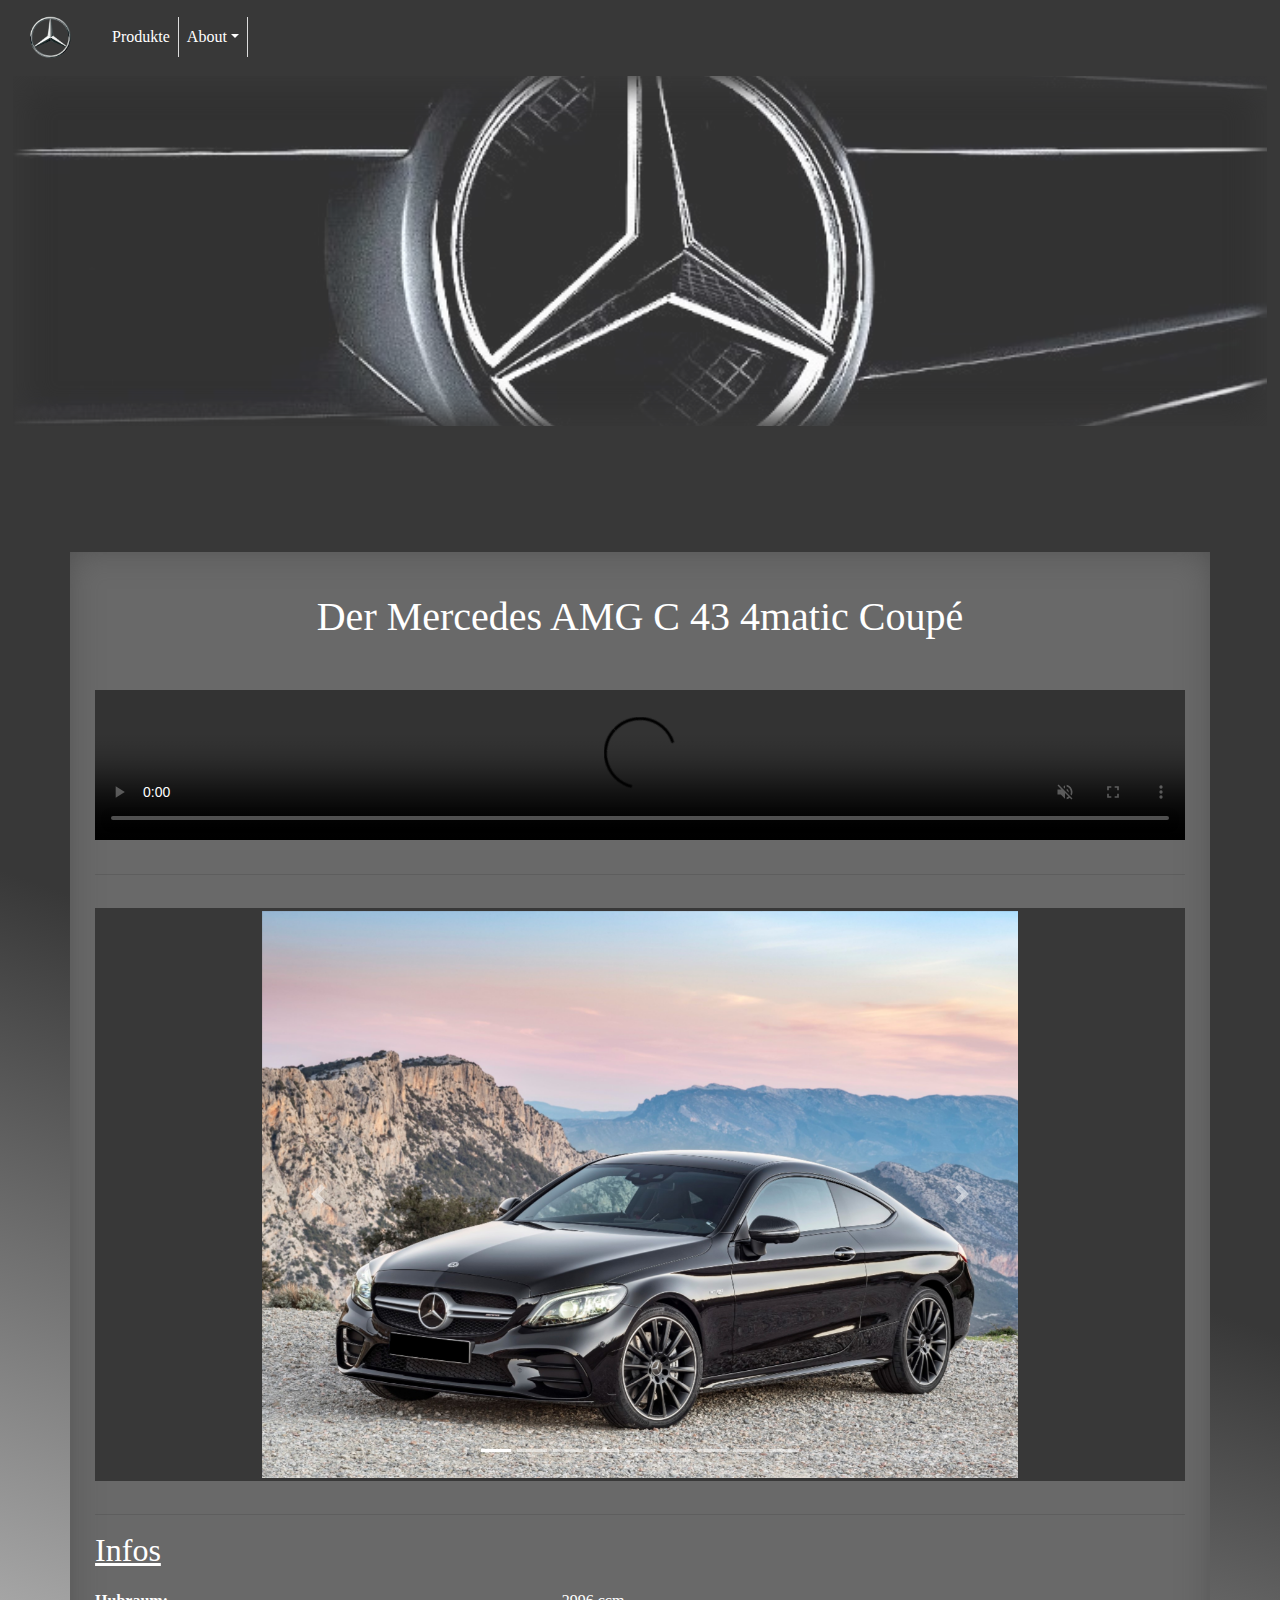
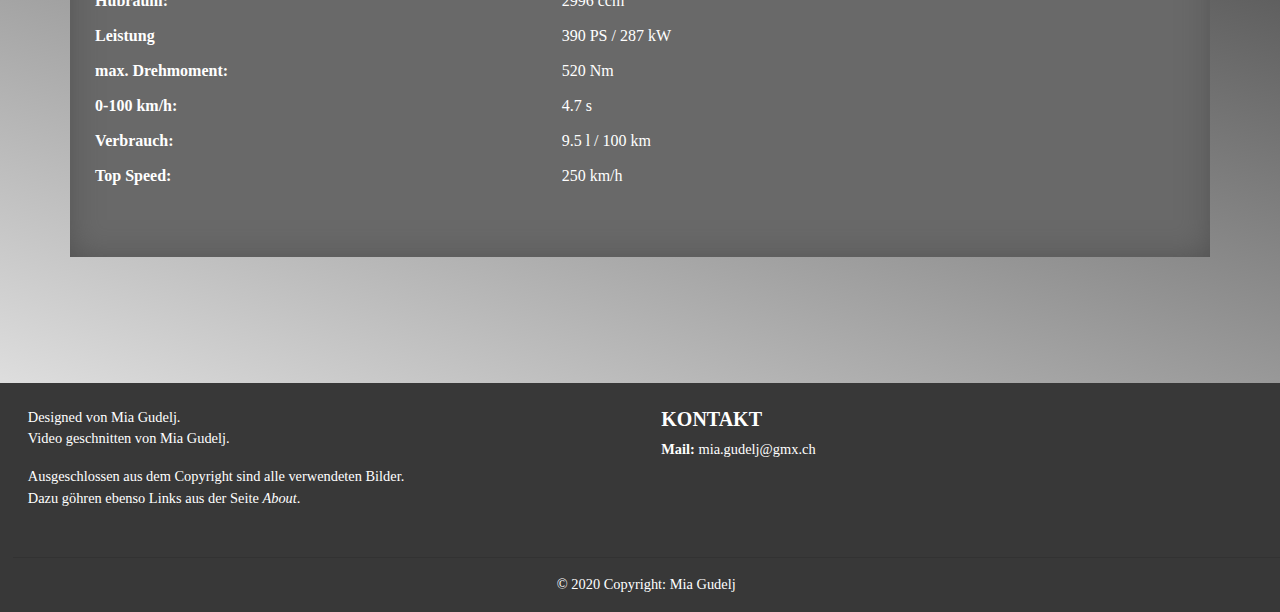
==== index.html @ 30e83a06 "update footer and remove side space" ====
<!DOCTYPE HTML>
<html>
	<head>
		<meta charset="UTF-8">
		<meta name="viewport" content="width=device-width, initial-scale=1.0">
		
						
		<!-- css sheet for own style -->
		<link rel="stylesheet" type="text/css" href="style.css" >

		<!-- binding bootstrap css -->
		<link rel="stylesheet" type="text/css" href="https://stackpath.bootstrapcdn.com/bootstrap/4.3.1/css/bootstrap.min.css">

		<!-- binding bootrstrap javascript -->
		<script type="text/javascript" src="https://code.jquery.com/jquery-3.3.1.slim.min.js" integrity="sha384-q8i/X+965DzO0rT7abK41JStQIAqVgRVzpbzo5smXKp4YfRvH+8abtTE1Pi6jizo" crossorigin="anonymous"></script>

		<script type="text/javascript" src="https://cdnjs.cloudflare.com/ajax/libs/popper.js/1.14.7/umd/popper.min.js" integrity="sha384-UO2eT0CpHqdSJQ6hJty5KVphtPhzWj9WO1clHTMGa3JDZwrnQq4sF86dIHNDz0W1" crossorigin="anonymous"></script>

		<script type="text/javascript" src="https://stackpath.bootstrapcdn.com/bootstrap/4.3.1/js/bootstrap.min.js" integrity="sha384-JjSmVgyd0p3pXB1rRibZUAYoIIy6OrQ6VrjIEaFf/nJGzIxFDsf4x0xIM+B07jRM" crossorigin="anonymous"></script>
		
		<title>Mercedes-Benz - Home</title>  
	</head>
	
	<!-- Body -->
	<body class="home">
		<header>
			<a name="index.html"></a>
			
			<!-- Navbar -->
			<nav class="navbar navbar-expand-lg">

				<!-- Brand/logo: HOME-->
				<a class=" navbar-brand" href="index.html">
					<img class="brand" src="img/home.jpg" alt="brand">
				</a>
				
				<!-- Collapse button -->
				<button class="navbar-toggler" type="button" data-toggle="collapse" data-target="#basicExampleNav"
				aria-controls="basicExampleNav" aria-expanded="false" aria-label="Toggle navigation">
					<span class="navbar-toggler-icon"></span>
				</button>

				<!-- Collapsible content -->
				<div class="collapse navbar-collapse" id="basicExampleNav">
					<!-- Links -->
					<ul class="navbar-nav mr-auto">
						<li class="nav-item">
							<a class="nav-link" href="pages/produkte.html">Produkte</a>
						</li>
						<!-- Dropdown -->
						<li class="nav-item dropdown">
							<a class="nav-link dropdown-toggle" id="navbarDropdownMenuLink" data-toggle="dropdown" aria-haspopup="true" aria-expanded="false">About</a>
							<div class="dropdown-menu dropdown-primary" aria-labelledby="navbarDropdownMenuLink">
								<a class="dropdown-item" href="pages/about.html">About Us</a>
							</div>
						</li>
					</ul>
					<!-- Links -->
					<form class="form-inline">
						<div class="md-form my-0">
							
						</div>
					</form>
				</div>
			</nav>
		</header>
		<content>
			<!-- Mercedesstern Hintergrund -->
			<!-- Bild wird im css festgelegt -->		
			<div class="hg">
				
			</div>
			<div class="container">
				<div>
					<p>
						<h1>Der Mercedes AMG C 43 4matic Coupé</h1>
					</p>
				</div>
				
				<div class="content">
					<!-- Video -->
					<div class="row">
						<div class="col-12">
							<video autoplay muted controls>
								<source src="video/test.mp4" alt="mercedes" type="video/mp4">
								Your browser does not support the video tag. 
							</video>
						</div>
					</div>
					<hr/>
					<!-- slide gallery -->
					<div class="slide">
						<div id="carouselExampleIndicators" class="carousel slide" data-ride="carousel">
							<!-- Vorschau Anzahl Bilder -->
							<ol class="carousel-indicators">
								<li data-target="#carouselExampleIndicators" data-slide-to="0" class="active"></li>
								<li data-target="#carouselExampleIndicators" data-slide-to="1"></li>
								<li data-target="#carouselExampleIndicators" data-slide-to="2"></li>
								<li data-target="#carouselExampleIndicators" data-slide-to="3"></li>
								<li data-target="#carouselExampleIndicators" data-slide-to="4"></li>
								<li data-target="#carouselExampleIndicators" data-slide-to="5"></li>
								<li data-target="#carouselExampleIndicators" data-slide-to="6"></li>
								<li data-target="#carouselExampleIndicators" data-slide-to="7"></li>
								<li data-target="#carouselExampleIndicators" data-slide-to="8"></li>
							</ol>
							<!-- slides mit Bildern -->
							<div class="carousel-inner">
								<div class="carousel-item active">
									<img class="d-block w-100" src="img/c43coupe.jpg" alt="First slide">
								</div>
								<div class="carousel-item">
									<img class="d-block w-100" src="img/c43coupeBack.jpg" alt="Second slide">
								</div>
								<div class="carousel-item">
									<img class="d-block w-100" src="img/c43coupeFront.jpg" alt="Third slide">
								</div>
								<div class="carousel-item">
									<img class="d-block w-100" src="img/c43coupeNose.jpg" alt="Third slide">
								</div>
								<div class="carousel-item">
									<img class="d-block w-100" src="img/c43coupeLight.jpg" alt="Fourth slide">
								</div>
								<div class="carousel-item">
									<img class="d-block w-100" src="img/c43coupeAuspuff.jpg" alt="Fifth slide">
								</div>
								<div class="carousel-item">
									<img class="d-block w-100" src="img/c43coupeAMG.jpg" alt="Fifth slide">
								</div>
								<div class="carousel-item">
									<img class="d-block w-100" src="img/c43coupeInnen.jpg" alt="Fifth slide">
								</div>
								<div class="carousel-item">
									<img class="d-block w-100" src="img/c43coupeSeats.jpg" alt="Fifth slide">
								</div>
							</div>
							<!-- Pfeile next und back -->
							<a class="carousel-control-prev" href="#carouselExampleIndicators" role="button" data-slide="prev">
								<span class="carousel-control-prev-icon" aria-hidden="true"></span>
								<span class="sr-only">Previous</span>
							</a>
							<a class="carousel-control-next" href="#carouselExampleIndicators" role="button" data-slide="next">
								<span class="carousel-control-next-icon" aria-hidden="true"></span>
								<span class="sr-only">Next</span>
							</a>
						</div>
					</div>
					
					<hr/>
					
					<!-- infos -->
					<div class="row">
						<div class="col-12">
							<h2>
								<u>Infos</u>
							</h2>
						</div>
					</div>
					<div class="row">
						<div class="col-5">
							<b>Hubraum:</b>
						</div>
						<div class="col-5">
							2996 ccm
						</div>
					</div>
					<div class="row">
						<div class="col-5">
							<b>Leistung</b>
						</div>
						<div class="col-5">
							390 PS / 287 kW
						</div>
					</div>
					<div class="row">
						<div class="col-5">
							<b>max. Drehmoment:</b>
						</div>
						<div class="col-5">
							520 Nm
						</div>
					</div>
					<div class="row">
						<div class="col-5">
							<b>0-100 km/h:</b>
						</div>
						<div class="col-5">
							4.7 s
						</div>
					</div>
					<div class="row">
						<div class="col-5">
							<b>Verbrauch:</b>
						</div>
						<div class="col-5">
							9.5 l / 100 km
						</div>
					</div>
					<div class="row">
						<div class="col-5">
							<b>Top Speed:</b>
						</div>
						<div class="col-5">
							250 km/h
						</div>
					</div>
				</div>
			</div>
		</content>
		<!-- Footer -->
		<footer class="page-footer teal pt-4">
			<!-- Footer Text -->
			<div class="container-fluid text-center text-md-left">
				<div class="row">
					<div class="col-md-6 mb-md-0 mb-3">
						<!-- Info -->
						<p>
							Designed von Mia Gudelj.</br>
							Video geschnitten von Mia Gudelj.</br>
						</p>
						<p>
							Ausgeschlossen aus dem Copyright sind alle verwendeten Bilder. </br>
							Dazu göhren ebenso Links aus der Seite 
							<i>About</i>.
						</p>
					</div>
					<hr class="clearfix w-100 d-md-none pb-3">
					<div class="col-md-6 mb-md-0 mb-3">
						<!-- Kontakt -->
						<h5 class="text-uppercase font-weight-bold">Kontakt</h5>
						<p>
							<b>Mail: </b>
							mia.gudelj@gmx.ch
						 </p>
					</div>
				</div>
			</div>
			<!-- Copyright -->
			<div class="footer-copyright text-center py-3">
				<hr/>
				© 2020 Copyright: Mia Gudelj
			</div>
		</footer>
	</body>
</html>
---- style.css ----
﻿/**
* @author Mia Gudelj
*/

body {
	font-family: "Times New Roman", Times, serif !important;
	color: white !important;
	font-size: 100% !important;
	margin: 1% !important;
	margin-bottom: 20% !important;
	/* hintergrundverlauf */
	background: linear-gradient(20deg, white, #383838, #383838) no-repeat !important;
}

h1 {
	text-align: center !important;
}

img, video {
	width: 100% !important;
}

produkte .container img {
	display: block !important;
}

a {
	text-decoration: none !important;
	color: white !important;
}

li {
	list-style: none;
}

/* NAVIGATION: */
.navbar {	
	background-color: #383838 !important;
	margin: -1% !important;
	margin-top: -6% !important;
	padding: 1% !important;
	width: 100% !important;
	z-index: 100 !important;
	position: fixed !important;
}

/* home brand */
.navbar-brand {
	border-radius: 50% !important;
	width: 6% !important;
}

/* navigation items  */
.nav-item	{
	border-right: solid gainsboro 1px !important;
}
.nav-item:hover	{
	background-color: black;
	border-radius: 15%;
}

/* dropdown */
.dropdown-menu, .dropdown-item {
	background-color: #383838 !important;
	color: white !important;
}

/* link die activ sind*/
#active	{
	border: solid lightgrey 3px !important;
	border-radius: 12% !important;
}

/* wenn fenster verkleinert wird */
/* für handy und tablet ansicht */
.navbar-toggler	{
	background-color: gray !important;
	color: white !important;
}

/* mercedes hintergrund */
.hg	{
	padding: 14%;
	background-image: url("img/schnauze.jpg");	
	background-repeat: no-repeat;
	background-size: cover;
	background-position: center;
	box-shadow: 5% 5% #383838 !important;
	position: relative;
	margin: 0% !important;
	margin-top: 6% !important;
	margin-bottom: 5% !important;
	z-index: 1 !important;
	width: 100% !important;
}
.hg:before	{
	/* verblassen */
	content: '';
	position: absolute;
	top: 0;
    right: 0;
    left: 0;
    bottom: 0;
	background: rgba(250,250,250,0.2);
	/* innerer schatten für verlauf-effekt */
	-webkit-box-shadow: inset 0px 0px 28px 12px rgba(56,56,56,1);
	-moz-box-shadow: inset 0px 0px 28px 12px rgba(56,56,56,1);
	box-shadow: inset 0px 0px 28px 12px rgba(56,56,56,1);
}

/* CONTAINER*/
content .container	{
	background-color: #696969 !important;
	margin: auto !important;
	margin-top: 10% !important;
	padding: 2% !important;
	/* innerer schatten für verlauf-effekt */
	-webkit-box-shadow: inset 0px 0px 39px -10px rgba(71,71,71,1);
	-moz-box-shadow: inset 0px 0px 39px -10px rgba(71,71,71,1);
	box-shadow: inset 0px 0px 39px -10px rgba(71,71,71,1);
}

.col, .col-1, .col-2, .col-3, .col-4,
 .col-5, .col-6, .col-7, .col-8,
 .col-9, .col-10, .col-11, .col-12 	{
	padding-right: auto !important;
	padding-bottom: 1% !important;
}

/* BUTTONS */
.btn {
	background-color: white !important;
	border-color: black !important;
	margin-top: 2.5% !important;
	margin-bottom: 2.5% !important;
}

.content {
	padding-top: 3% !important;
	padding-bottom: 3% !important;
	height: 100% !important;
}

legend {
	font-size: 80% !important;
}
.about h2 {
	margin-top: 1%;
}

.about .container legend {
	margin-left: 4.5%;
}

.info {
	margin-top: 1.5%;
	color: #383838;
	font-size: 1%;
}


/* FUNKTIONEN */
/* ändern der bilder bei mousehover */
.hovereffect {
  width: 100%;
  height: 100%;
  overflow: hidden;
  position: relative;
  cursor: default;
}

.hovereffect .overlay {
  position: absolute;
  overflow: hidden;
  width: 100%;
  height: 100%;
  left: 0%;
  top: 0%;
  -webkit-transition: opacity 0.35s, -webkit-transform 0.35s;
  transition: opacity 0.35s, transform 0.35s;
  -webkit-transform: scale(0,1);
  -ms-transform: scale(0,1);
  transform: scale(0,1);
}

.hovereffect:hover .overlay {
  opacity: 1;
  -webkit-transform: scale(1);
  -ms-transform: scale(1);
  transform: scale(1);
}

.hovereffect img {
  display: block;
  position: relative;
  -webkit-transition: all 0.35s;
  transition: all 0.35s;
}

.hovereffect:hover img {
  opacity: 1;
  filter: alpha(opacity=100);
  -webkit-transform: translate3d(0,0,0);
  transform: translate3d(0,0,0);
}
/* slidebar */
.slide {
	background-color: #383838;
}
.carousel {
	margin-top: 3%;
	margin-bottom: 3%;
	border: solid #383838;
	border-width: 1%;
	width: 70%;
	margin-left: auto;
	margin-right: auto;
}

footer {
	margin: -1%;
	margin-bottom: -21%;
	margin-top: 10%;
	background-color: #383838;
	font-size: 90%;
	padding-top: 1%;
	padding-left: 1%;
}
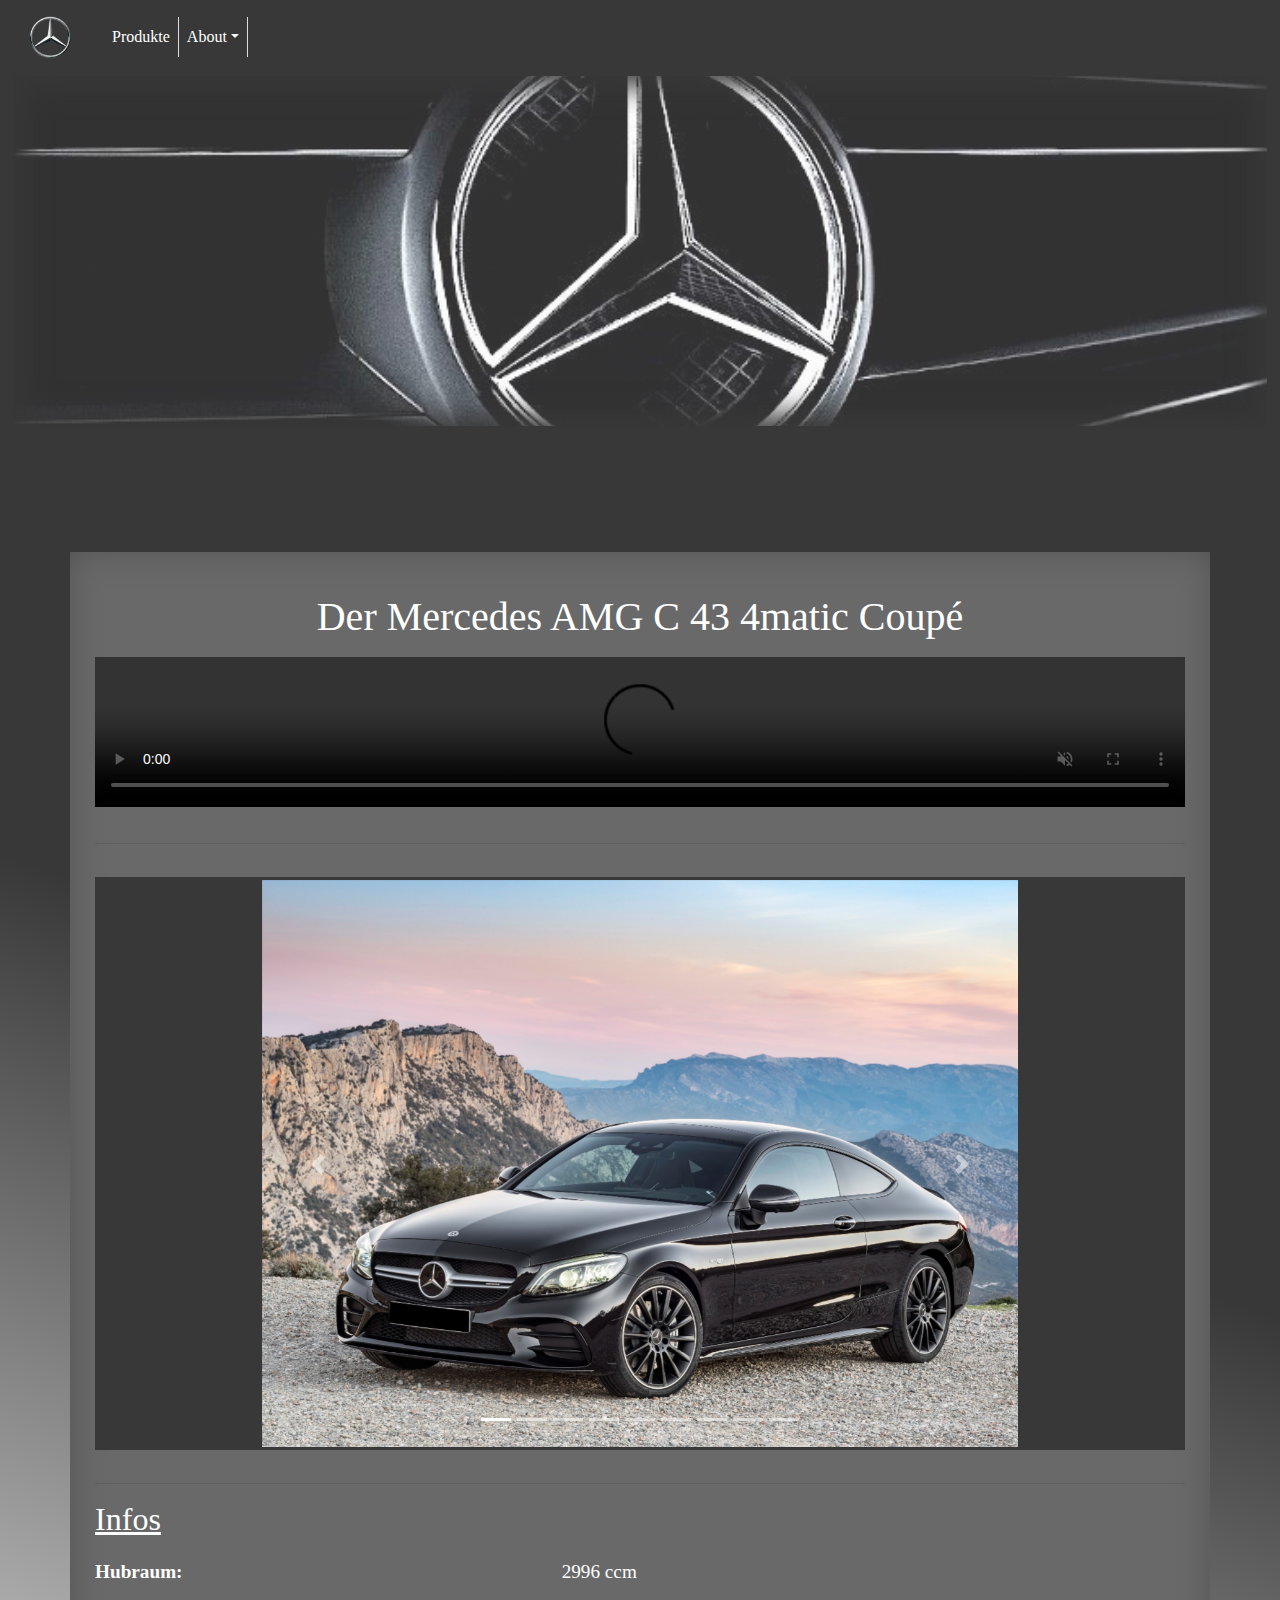
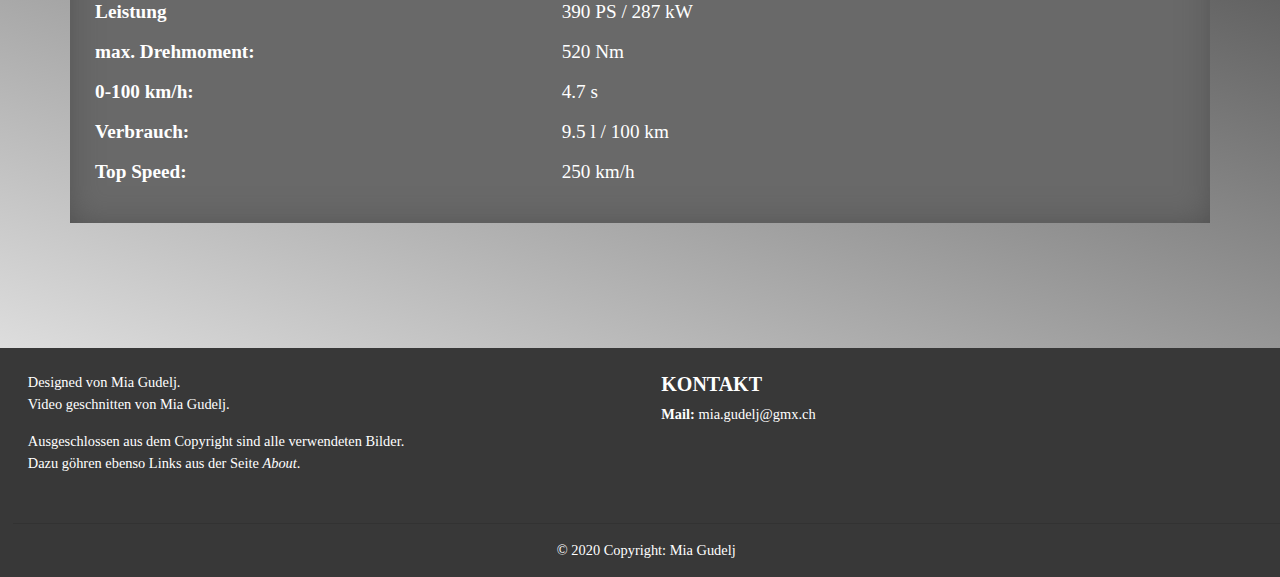
==== commit 969ad997: "add additional fuction for hover for "about"" ====
--- a/index.html
+++ b/index.html
@@ -23,9 +23,7 @@
 	
 	<!-- Body -->
 	<body class="home">
-		<header>
-			<a name="index.html"></a>
-			
+		<header>			
 			<!-- Navbar -->
 			<nav class="navbar navbar-expand-lg">
 
--- a/style.css
+++ b/style.css
@@ -5,7 +5,6 @@
 body {
 	font-family: "Times New Roman", Times, serif !important;
 	color: white !important;
-	font-size: 100% !important;
 	margin: 1% !important;
 	margin-bottom: 20% !important;
 	/* hintergrundverlauf */
@@ -20,7 +19,7 @@
 	width: 100% !important;
 }
 
-produkte .container img {
+.produkte .container img {
 	display: block !important;
 }
 
@@ -31,6 +30,16 @@
 
 li {
 	list-style: none;
+}
+
+legend {
+	padding: 0% !important;
+	font-size: 75% !important;
+}
+
+.info {
+	color: black !important;
+	font-size: 60% !important;	
 }
 
 /* NAVIGATION: */
@@ -65,17 +74,17 @@
 	color: white !important;
 }
 
+/* wenn fenster verkleinert wird */
+/* für handy und tablet ansicht */
+.navbar-toggler	{
+	background-color: gray !important;
+	color: white !important;
+}
+
 /* link die activ sind*/
 #active	{
 	border: solid lightgrey 3px !important;
 	border-radius: 12% !important;
-}
-
-/* wenn fenster verkleinert wird */
-/* für handy und tablet ansicht */
-.navbar-toggler	{
-	background-color: gray !important;
-	color: white !important;
 }
 
 /* mercedes hintergrund */
@@ -109,7 +118,8 @@
 }
 
 /* CONTAINER*/
-content .container	{
+.container	{
+	font-size: 120% !important;
 	background-color: #696969 !important;
 	margin: auto !important;
 	margin-top: 10% !important;
@@ -126,83 +136,94 @@
 	padding-right: auto !important;
 	padding-bottom: 1% !important;
 }
-
-/* BUTTONS */
-.btn {
-	background-color: white !important;
-	border-color: black !important;
-	margin-top: 2.5% !important;
-	margin-bottom: 2.5% !important;
-}
-
-.content {
-	padding-top: 3% !important;
-	padding-bottom: 3% !important;
-	height: 100% !important;
-}
-
-legend {
-	font-size: 80% !important;
-}
-.about h2 {
-	margin-top: 1%;
-}
-
-.about .container legend {
-	margin-left: 4.5%;
-}
-
-.info {
-	margin-top: 1.5%;
-	color: #383838;
-	font-size: 1%;
-}
-
+.about .col-4 {
+	margin-top: 2% !important;
+}
+
+footer {
+	margin: -1%;
+	margin-bottom: -21%;
+	margin-top: 10%;
+	background-color: #383838;
+	font-size: 90%;
+	padding-top: 1%;
+	padding-left: 1%;
+}
 
 /* FUNKTIONEN */
 /* ändern der bilder bei mousehover */
 .hovereffect {
-  width: 100%;
-  height: 100%;
-  overflow: hidden;
-  position: relative;
-  cursor: default;
+	width: 100%;
+	height: 100%;
+	overflow: hidden;
+	position: relative;
+	cursor: default;
+}
+.about .hovereffect {
+	text-align: center;
 }
 
 .hovereffect .overlay {
-  position: absolute;
-  overflow: hidden;
-  width: 100%;
-  height: 100%;
-  left: 0%;
-  top: 0%;
+	position: absolute;
+	overflow: hidden;
+	width: 100%;
+	height: 100%;
+	left: 0%;
+	top: 0%;
+	-webkit-transition: opacity 0.35s, -webkit-transform 0.35s;
+	transition: opacity 0.35s, transform 0.35s;
+	-webkit-transform: scale(0,1);
+	-ms-transform: scale(0,1);
+	transform: scale(0,1);
+}
+.about .hovereffect .overlay {
+	width: 100%;
+	height: 80%;
+	bottom: 10%;
+	top: 10%;
+	border-bottom: 1px solid #FFF;
+	border-top: 1px solid #FFF;
+}
+
+.hovereffect:hover .overlay {
+	opacity: 1;
+	-webkit-transform: scale(1);
+	-ms-transform: scale(1);
+	transform: scale(1);
+}
+.about .hovereffect:hover .overlay {
+	filter: alpha(opacity=100);
+}
+
+.hovereffect img {
+	display: block;
+	position: relative;
+	-webkit-transition: all 0.35s;
+	transition: all 0.35s;
+}
+
+.hovereffect a, .hovereffect p {
+  color: #FFF;
+  padding: 0%;
+  opacity: 0;
+  filter: alpha(opacity=0);
   -webkit-transition: opacity 0.35s, -webkit-transform 0.35s;
   transition: opacity 0.35s, transform 0.35s;
-  -webkit-transform: scale(0,1);
-  -ms-transform: scale(0,1);
-  transform: scale(0,1);
-}
-
-.hovereffect:hover .overlay {
-  opacity: 1;
-  -webkit-transform: scale(1);
-  -ms-transform: scale(1);
-  transform: scale(1);
-}
-
-.hovereffect img {
-  display: block;
-  position: relative;
-  -webkit-transition: all 0.35s;
-  transition: all 0.35s;
-}
-
-.hovereffect:hover img {
-  opacity: 1;
-  filter: alpha(opacity=100);
-  -webkit-transform: translate3d(0,0,0);
-  transform: translate3d(0,0,0);
-}
+  -webkit-transform: translate3d(0,100%,0);
+  transform: translate3d(0,100%,0);
+}
+
+.hovereffect:hover img, .hovereffect:hover a, .hovereffect:hover p, .hovereffect:hover h4 {
+	opacity: 1;
+	filter: alpha(opacity=100);
+	-webkit-transform: translate3d(0,0,0);
+	transform: translate3d(0,0,0);
+}
+.about .hovereffect:hover img {
+	filter: brightness(0.6);
+	-webkit-filter: brightness(0.6);
+}
+
 /* slidebar */
 .slide {
 	background-color: #383838;
@@ -215,14 +236,4 @@
 	width: 70%;
 	margin-left: auto;
 	margin-right: auto;
-}
-
-footer {
-	margin: -1%;
-	margin-bottom: -21%;
-	margin-top: 10%;
-	background-color: #383838;
-	font-size: 90%;
-	padding-top: 1%;
-	padding-left: 1%;
 }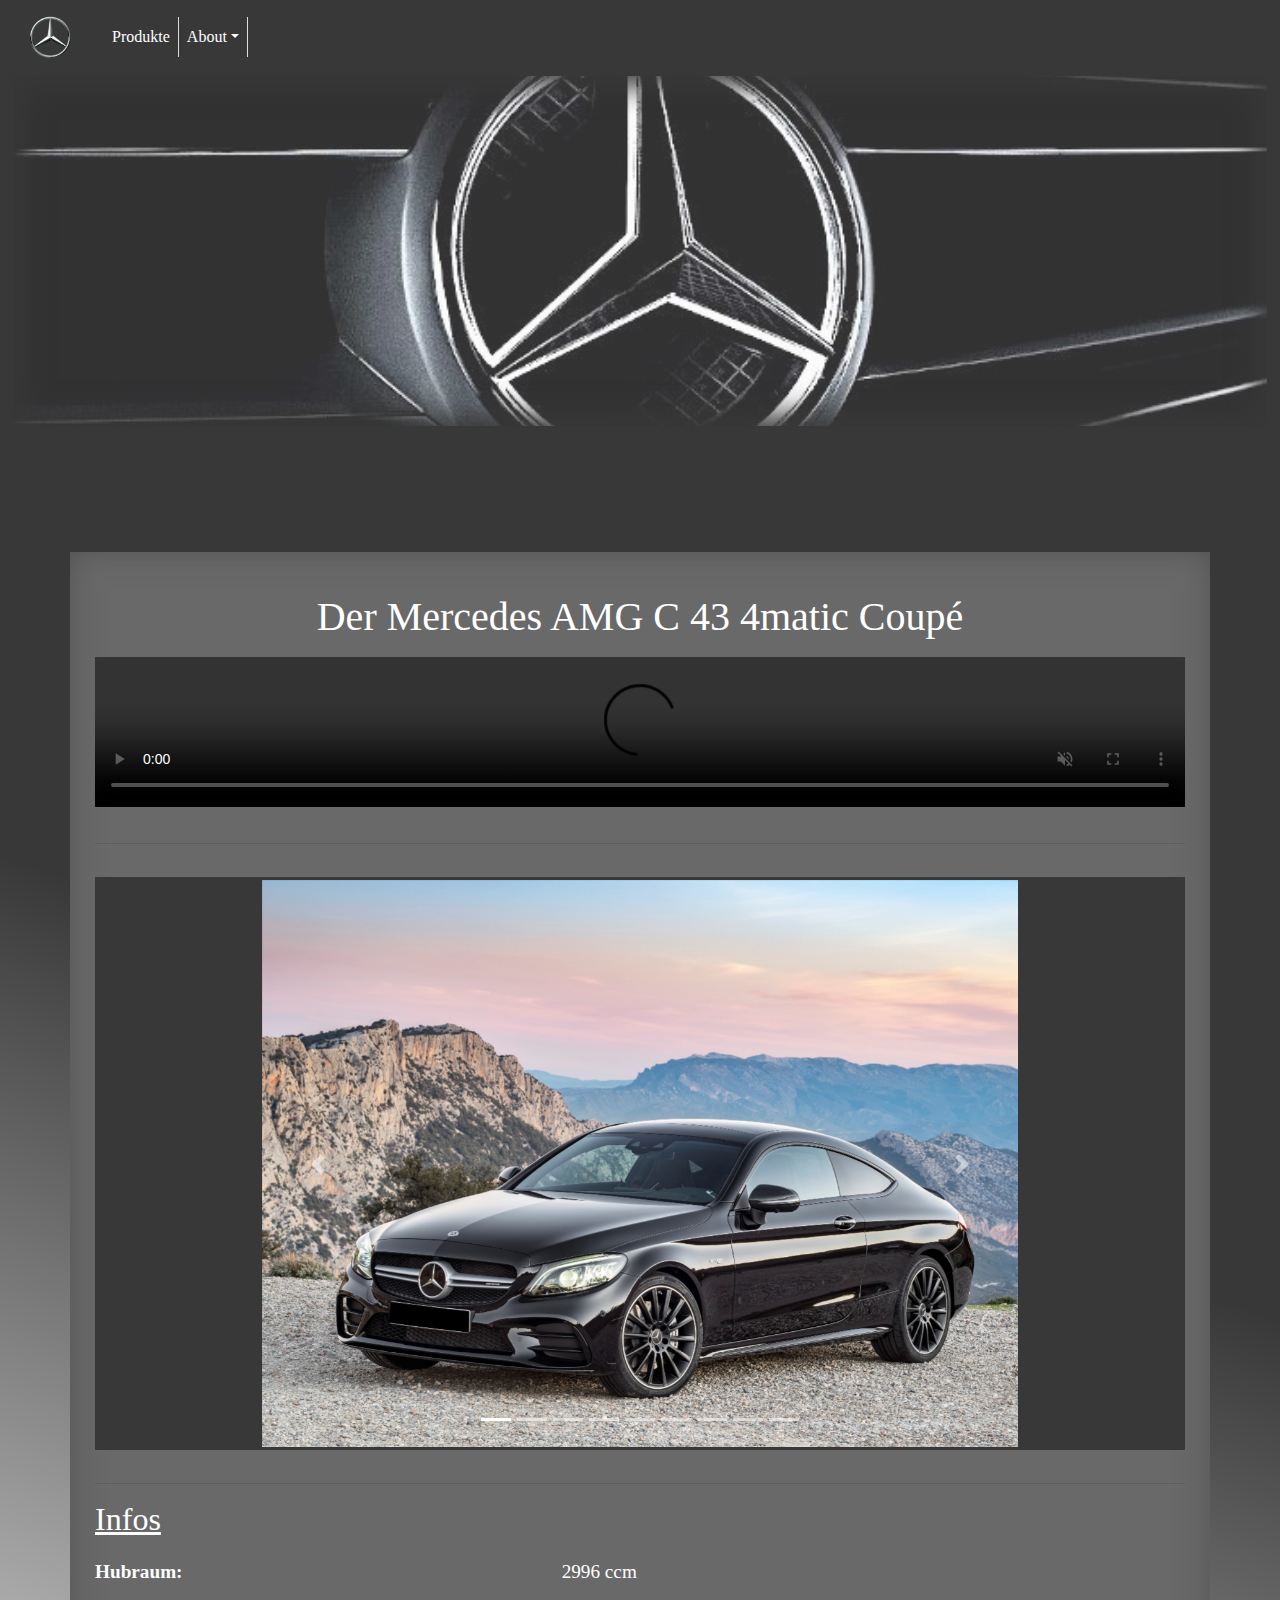
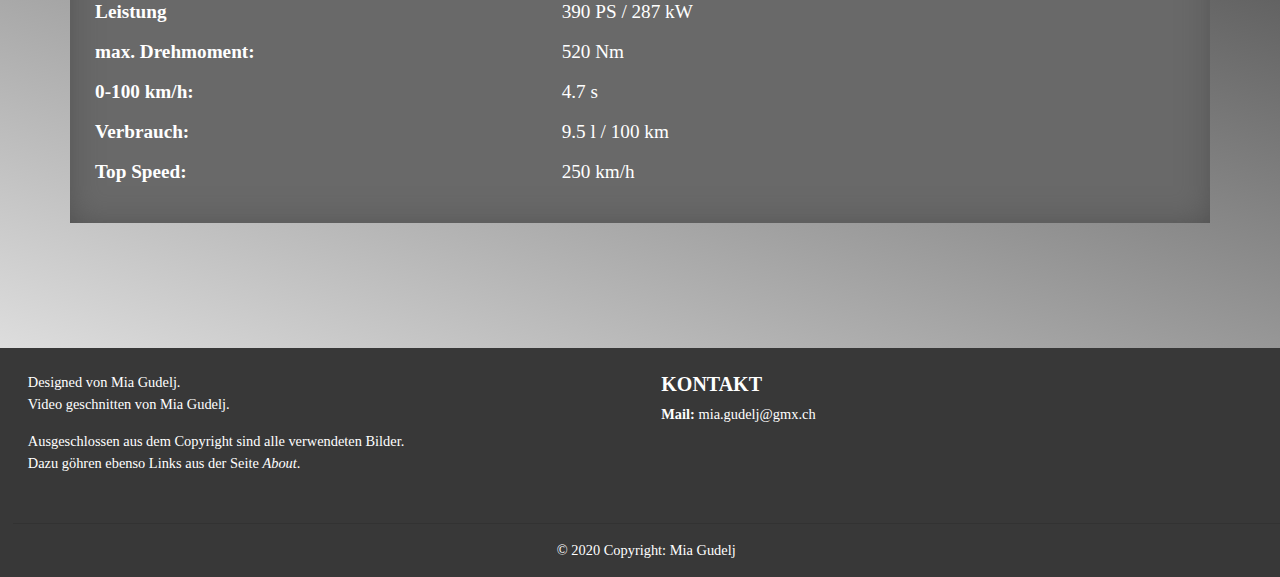
==== commit ea28e441: "update style" ====
--- a/index.html
+++ b/index.html
@@ -1,5 +1,5 @@
 <!DOCTYPE HTML>
-<html>
+<html lang="de">
 	<head>
 		<meta charset="UTF-8">
 		<meta name="viewport" content="width=device-width, initial-scale=1.0">
--- a/style.css
+++ b/style.css
@@ -161,6 +161,7 @@
 }
 .about .hovereffect {
 	text-align: center;
+	font-size: 90%;
 }
 
 .hovereffect .overlay {
@@ -168,6 +169,7 @@
 	overflow: hidden;
 	width: 100%;
 	height: 100%;
+	right: 0%;
 	left: 0%;
 	top: 0%;
 	-webkit-transition: opacity 0.35s, -webkit-transform 0.35s;
@@ -175,6 +177,12 @@
 	-webkit-transform: scale(0,1);
 	-ms-transform: scale(0,1);
 	transform: scale(0,1);
+	/* Silberntrennung */
+	-moz-hyphens: auto;
+	-o-hyphens: auto;
+	-webkit-hyphens: auto;
+	-ms-hyphens: auto;
+	hyphens: auto;
 }
 .about .hovereffect .overlay {
 	width: 100%;
@@ -204,16 +212,18 @@
 
 .hovereffect a, .hovereffect p {
   color: #FFF;
-  padding: 0%;
+  padding-top: 10%;
+  padding: auto;
   opacity: 0;
   filter: alpha(opacity=0);
   -webkit-transition: opacity 0.35s, -webkit-transform 0.35s;
   transition: opacity 0.35s, transform 0.35s;
   -webkit-transform: translate3d(0,100%,0);
   transform: translate3d(0,100%,0);
-}
-
-.hovereffect:hover img, .hovereffect:hover a, .hovereffect:hover p, .hovereffect:hover h4 {
+  hyphens: auto;
+}
+
+.hovereffect:hover img, .hovereffect:hover a, .hovereffect:hover p{
 	opacity: 1;
 	filter: alpha(opacity=100);
 	-webkit-transform: translate3d(0,0,0);
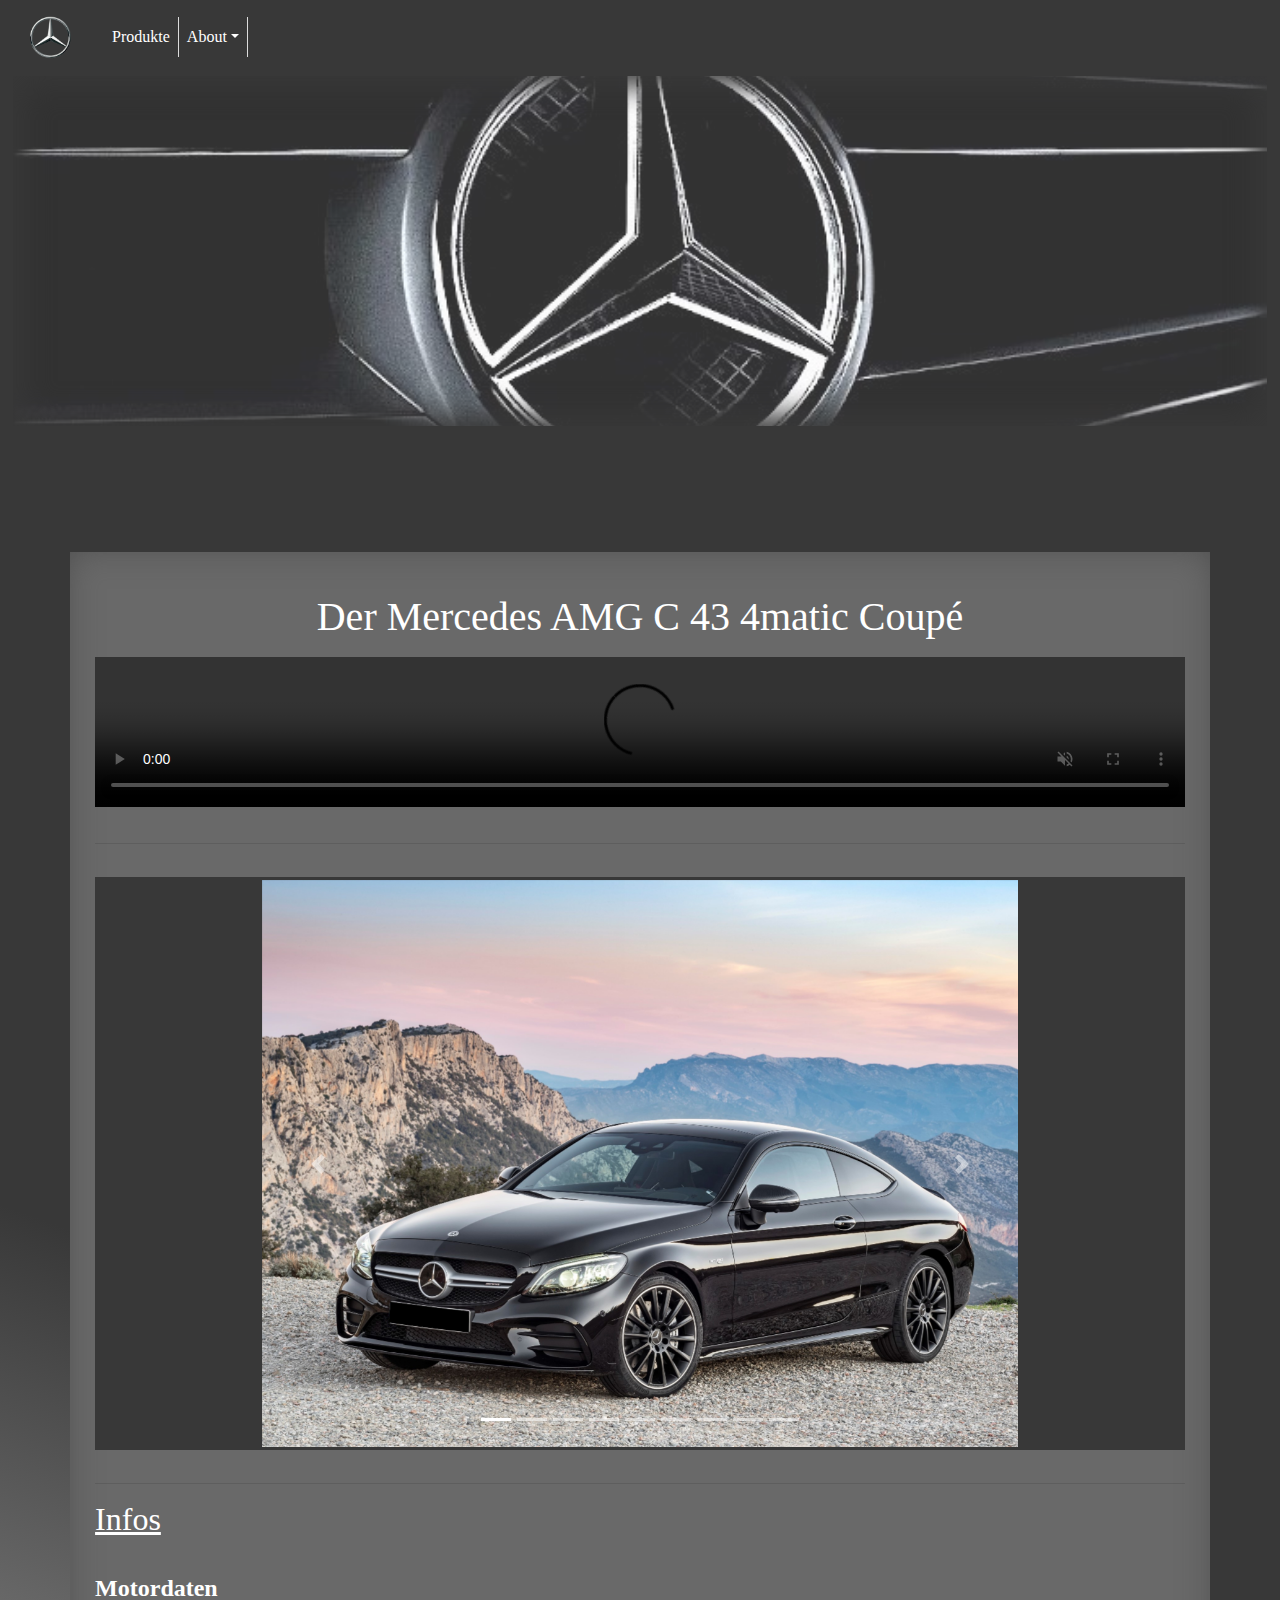
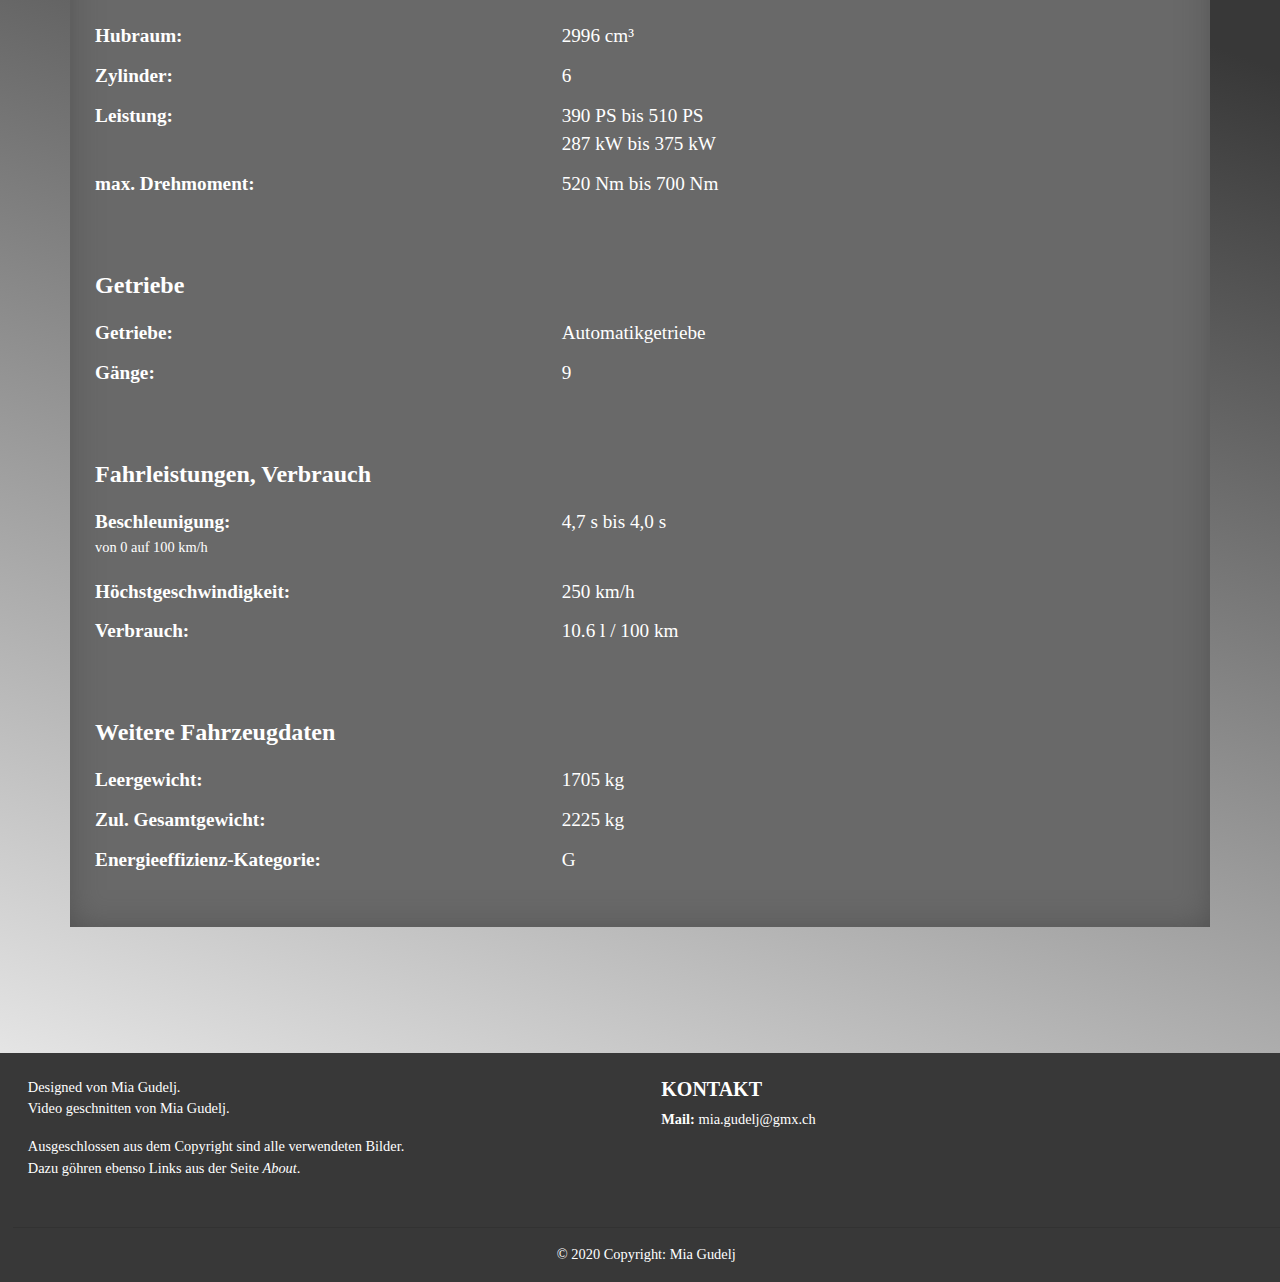
==== commit f4e02679: "update infos in index.html" ====
--- a/index.html
+++ b/index.html
@@ -153,54 +153,160 @@
 							</h2>
 						</div>
 					</div>
-					<div class="row">
-						<div class="col-5">
-							<b>Hubraum:</b>
-						</div>
-						<div class="col-5">
-							2996 ccm
-						</div>
-					</div>
-					<div class="row">
-						<div class="col-5">
-							<b>Leistung</b>
-						</div>
-						<div class="col-5">
-							390 PS / 287 kW
-						</div>
-					</div>
-					<div class="row">
-						<div class="col-5">
-							<b>max. Drehmoment:</b>
-						</div>
-						<div class="col-5">
-							520 Nm
-						</div>
-					</div>
-					<div class="row">
-						<div class="col-5">
-							<b>0-100 km/h:</b>
-						</div>
-						<div class="col-5">
-							4.7 s
-						</div>
-					</div>
-					<div class="row">
-						<div class="col-5">
-							<b>Verbrauch:</b>
-						</div>
-						<div class="col-5">
-							9.5 l / 100 km
-						</div>
-					</div>
-					<div class="row">
-						<div class="col-5">
-							<b>Top Speed:</b>
-						</div>
-						<div class="col-5">
-							250 km/h
-						</div>
-					</div>
+					
+					<p>
+						<!-- untertitel -->
+						<div class="row">
+							<div class="col-12">
+								<h4>
+									<b>
+										Motordaten
+									</b>
+								</h4>
+							</div>
+						</div>
+						<!-- details -->
+						<div class="row">
+							<div class="col-5">
+								<b>Hubraum:</b>
+							</div>
+							<div class="col-7">
+								2996 cm³
+							</div>
+						</div>
+						<div class="row">
+							<div class="col-5">
+								<b>Zylinder:</b>
+							</div>
+							<div class="col-7">
+								6
+							</div>
+						</div>
+						<div class="row">
+							<div class="col-5">
+								<b>Leistung:</b>
+							</div>
+							<div class="col-7">
+								390 PS bis 510 PS </br>
+								287 kW bis 375 kW
+							</div>
+						</div>
+						<div class="row">
+							<div class="col-5">
+								<b>max. Drehmoment:</b>
+							</div>
+							<div class="col-7">
+								520 Nm bis 700 Nm
+							</div>
+						</div>
+					</p>
+					</br>
+					<p>
+						<!-- untertitel -->
+						<div class="row">
+							<div class="col-12">
+								<h4>
+									<b>
+										Getriebe
+									</b>
+								</h4>
+							</div>
+						</div>
+						<!-- details -->
+						<div class="row">
+							<div class="col-5">
+								<b>Getriebe:</b>
+							</div>
+							<div class="col-7">
+								Automatikgetriebe
+							</div>
+						</div>
+						<div class="row">
+							<div class="col-5">
+								<b>Gänge:</b>
+							</div>
+							<div class="col-7">
+								9
+							</div>
+						</div>
+					</p>
+					</br>
+					<p>
+						<!-- untertitel -->
+						<div class="row">
+							<div class="col-12">
+								<h4>
+									<b>
+										Fahrleistungen, Verbrauch
+									</b>
+								</h4>
+							</div>
+						</div>
+						<!-- details -->
+						<div class="row">
+							<div class="col-5">
+								<b>Beschleunigung:</b>
+								<legend>von 0 auf 100 km/h</legend>
+							</div>
+							<div class="col-7">
+								4,7 s bis 4,0 s
+							</div>
+						</div>
+						<div class="row">
+							<div class="col-5">
+								<b>Höchstgeschwindigkeit:</b>
+							</div>
+							<div class="col-7">
+								250 km/h
+							</div>
+						</div>
+						<div class="row">
+							<div class="col-5">
+								<b>Verbrauch:</b>
+							</div>
+							<div class="col-7">
+								10.6 l / 100 km
+							</div>
+						</div>
+					</p>					
+					</br>
+					<p>
+						<!-- untertitel -->
+						<div class="row">
+							<div class="col-12">
+								<h4>
+									<b>
+										Weitere Fahrzeugdaten
+									</b>
+								</h4>
+							</div>
+						</div>
+						<!-- details -->
+						<div class="row">
+							<div class="col-5">
+								<b>Leergewicht:</b>
+							</div>
+							<div class="col-7">
+								1705 kg
+							</div>
+						</div>
+						<div class="row">
+							<div class="col-5">
+								<b>Zul. Gesamtgewicht:</b>
+							</div>
+							<div class="col-7">
+								2225 kg
+							</div>
+						</div>
+						<div class="row">
+							<div class="col-5">
+								<b>Energieeffizienz-Kategorie:</b>
+							</div>
+							<div class="col-7">
+								G
+							</div>
+						</div>
+					</p>
 				</div>
 			</div>
 		</content>
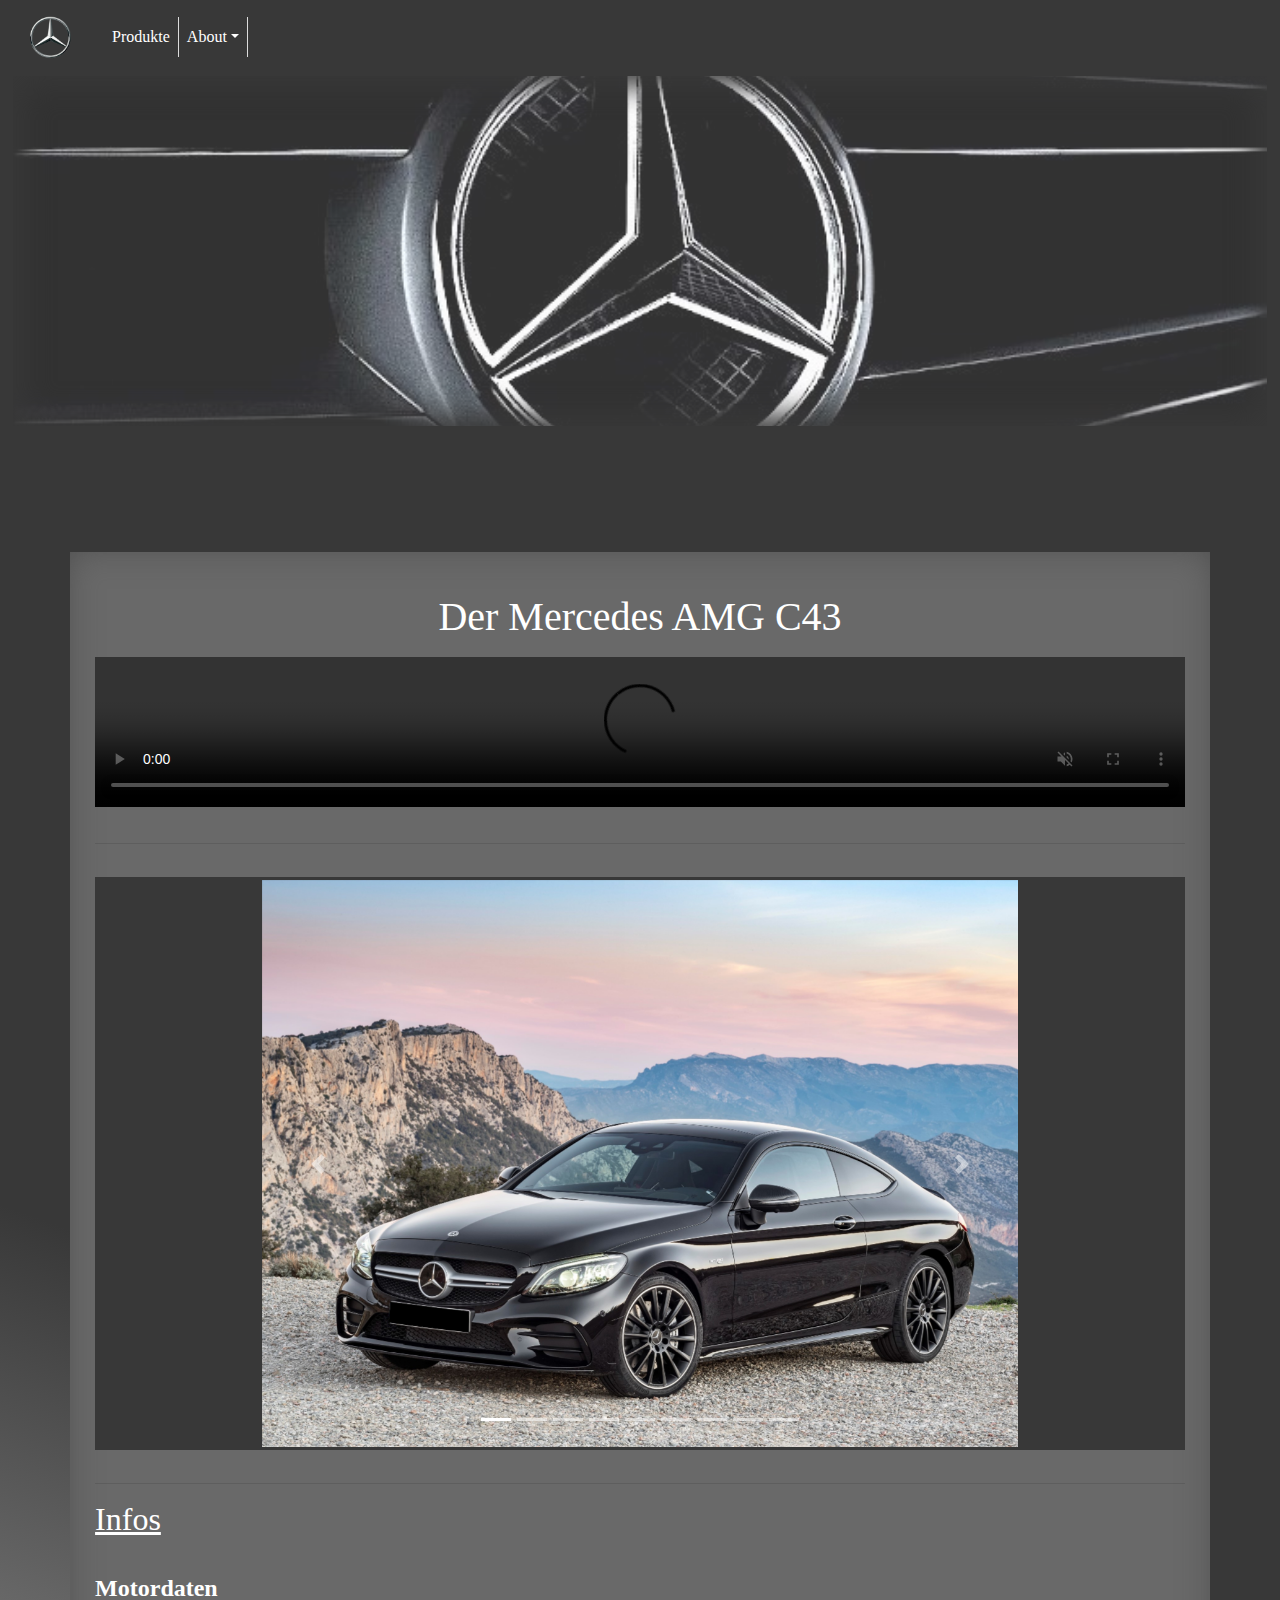
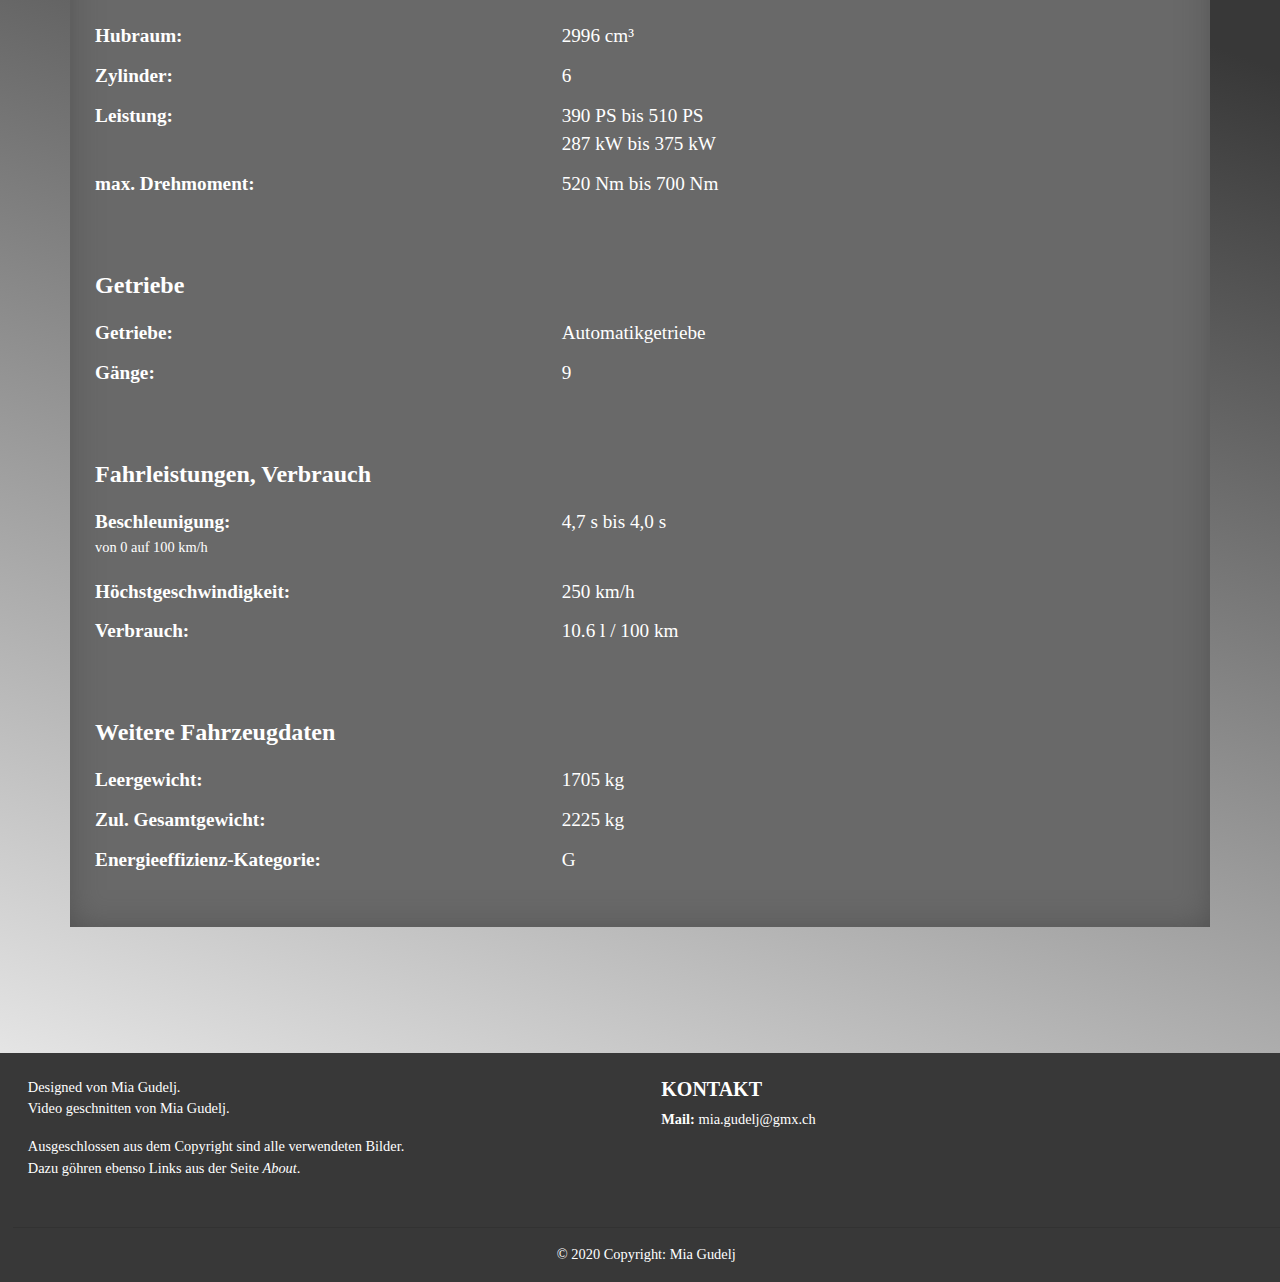
==== commit b839cbe9: "Add files via upload" ====
--- a/index.html
+++ b/index.html
@@ -71,7 +71,7 @@
 			<div class="container">
 				<div>
 					<p>
-						<h1>Der Mercedes AMG C 43 4matic Coupé</h1>
+						<h1>Der Mercedes AMG C43</h1>
 					</p>
 				</div>
 				
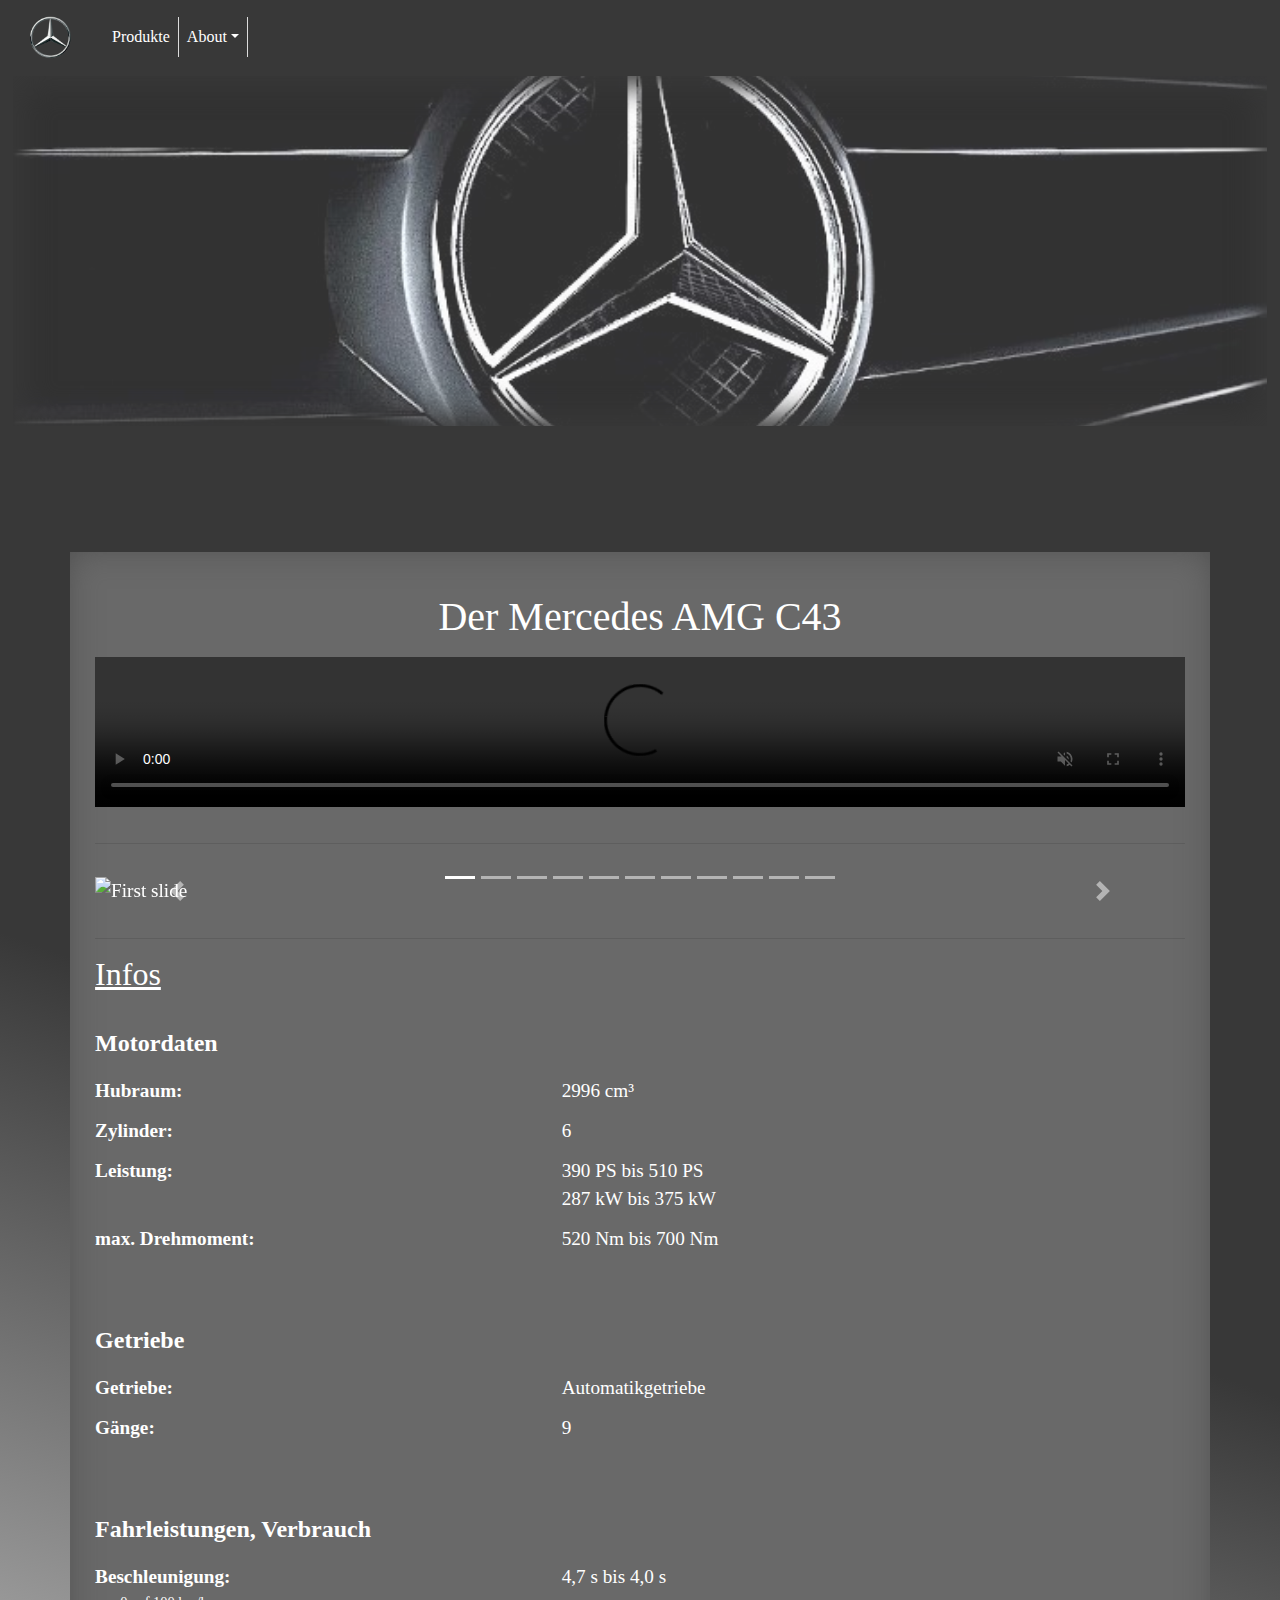
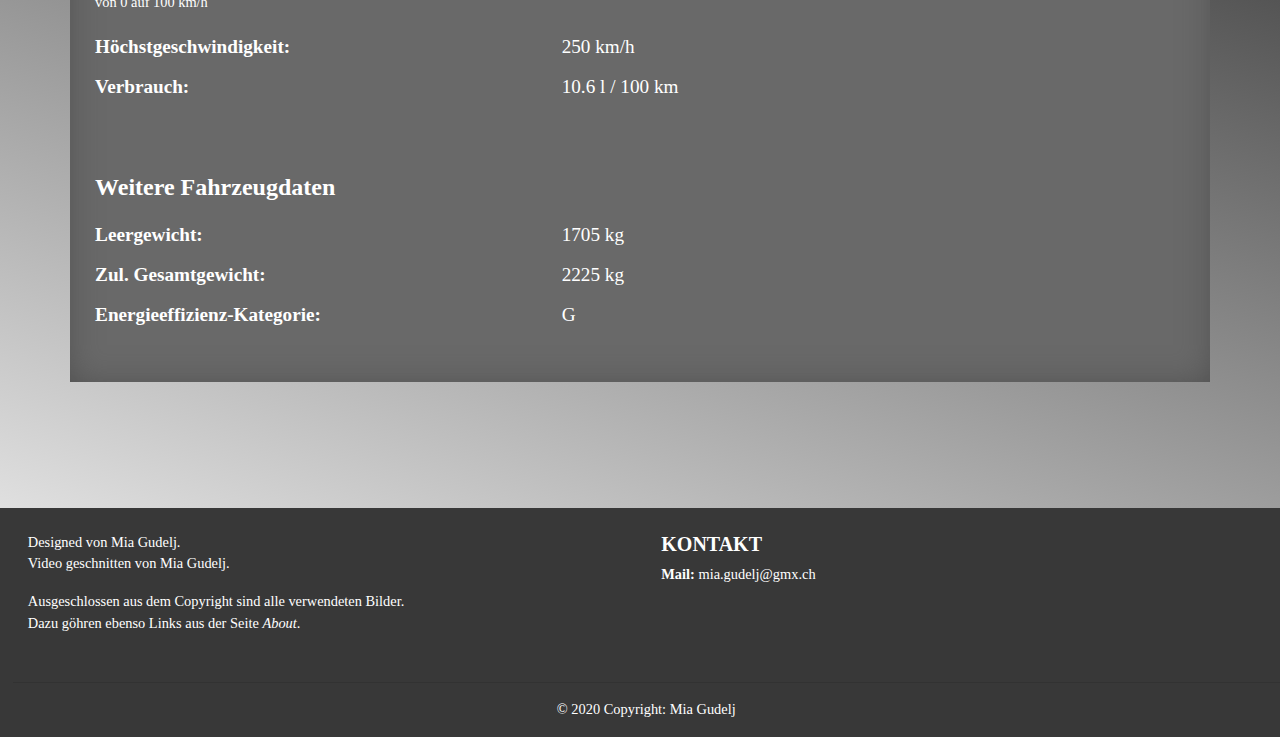
==== commit 84636aa9: "Add files via upload" ====
--- a/index.html
+++ b/index.html
@@ -87,7 +87,7 @@
 					</div>
 					<hr/>
 					<!-- slide gallery -->
-					<div class="slide">
+					<!-- <div class="slide"> -->
 						<div id="carouselExampleIndicators" class="carousel slide" data-ride="carousel">
 							<!-- Vorschau Anzahl Bilder -->
 							<ol class="carousel-indicators">
@@ -100,35 +100,43 @@
 								<li data-target="#carouselExampleIndicators" data-slide-to="6"></li>
 								<li data-target="#carouselExampleIndicators" data-slide-to="7"></li>
 								<li data-target="#carouselExampleIndicators" data-slide-to="8"></li>
+								<li data-target="#carouselExampleIndicators" data-slide-to="9"></li>
+								<li data-target="#carouselExampleIndicators" data-slide-to="10"></li>
 							</ol>
 							<!-- slides mit Bildern -->
 							<div class="carousel-inner">
 								<div class="carousel-item active">
-									<img class="d-block w-100" src="img/c43coupe.jpg" alt="First slide">
-								</div>
-								<div class="carousel-item">
-									<img class="d-block w-100" src="img/c43coupeBack.jpg" alt="Second slide">
-								</div>
-								<div class="carousel-item">
-									<img class="d-block w-100" src="img/c43coupeFront.jpg" alt="Third slide">
-								</div>
-								<div class="carousel-item">
-									<img class="d-block w-100" src="img/c43coupeNose.jpg" alt="Third slide">
-								</div>
-								<div class="carousel-item">
-									<img class="d-block w-100" src="img/c43coupeLight.jpg" alt="Fourth slide">
-								</div>
-								<div class="carousel-item">
-									<img class="d-block w-100" src="img/c43coupeAuspuff.jpg" alt="Fifth slide">
-								</div>
-								<div class="carousel-item">
-									<img class="d-block w-100" src="img/c43coupeAMG.jpg" alt="Fifth slide">
-								</div>
-								<div class="carousel-item">
-									<img class="d-block w-100" src="img/c43coupeInnen.jpg" alt="Fifth slide">
-								</div>
-								<div class="carousel-item">
-									<img class="d-block w-100" src="img/c43coupeSeats.jpg" alt="Fifth slide">
+									<img class="d-block w-100" src="img/c43LimoFront.jpg" alt="First slide">
+								</div>
+								<div class="carousel-item">
+									<img class="d-block w-100" src="img/c43Limo.jpg" alt="Second slide">
+								</div>
+								<div class="carousel-item">
+									<img class="d-block w-100" src="img/c43LimoSide.jpg" alt="Third slide">
+								</div>
+								<div class="carousel-item">
+									<img class="d-block w-100" src="img/c43LimoBack.jpg" alt="Fourth slide">
+								</div>
+								<div class="carousel-item">
+									<img class="d-block w-100" src="img/c43LimoBack2.jpg" alt="Fifth slide">
+								</div>
+								<div class="carousel-item">
+									<img class="d-block w-100" src="img/c43LimoTop.jpg" alt="Sixth slide">
+								</div>
+								<div class="carousel-item">
+									<img class="d-block w-100" src="img/c43LimoLight.jpg" alt="Seventh slide">
+								</div>
+								<div class="carousel-item">
+									<img class="d-block w-100" src="img/c43LimoAuspuff.jpg" alt="Eighth slide">
+								</div>
+								<div class="carousel-item">
+									<img class="d-block w-100" src="img/c43LimoAMG.jpg" alt="Ninth slide">
+								</div>
+								<div class="carousel-item">
+									<img class="d-block w-100" src="img/c43LimoInnen.jpg" alt="Tenth slide">
+								</div>
+								<div class="carousel-item">
+									<img class="d-block w-100" src="img/c43LimoMotor.jpg" alt="Eleventh slide">
 								</div>
 							</div>
 							<!-- Pfeile next und back -->
@@ -141,7 +149,7 @@
 								<span class="sr-only">Next</span>
 							</a>
 						</div>
-					</div>
+					<!-- </div> -->
 					
 					<hr/>
 					
--- a/style.css
+++ b/style.css
@@ -37,6 +37,14 @@
 	font-size: 75% !important;
 }
 
+.home .col-5 {
+	/* Silberntrennung */
+	-moz-hyphens: auto;
+	-o-hyphens: auto;
+	-webkit-hyphens: auto;
+	-ms-hyphens: auto;
+	hyphens: auto;
+}
 .info {
 	color: black !important;
 	font-size: 60% !important;	
@@ -235,15 +243,15 @@
 }
 
 /* slidebar */
-.slide {
-	background-color: #383838;
-}
+/* .slide { */
+	/* background-color: #383838; */
+/* } */
 .carousel {
 	margin-top: 3%;
 	margin-bottom: 3%;
-	border: solid #383838;
-	border-width: 1%;
-	width: 70%;
+	/* border: solid #383838; */
+	/* border-width: 1%; */
+	width: 100%;
 	margin-left: auto;
 	margin-right: auto;
 }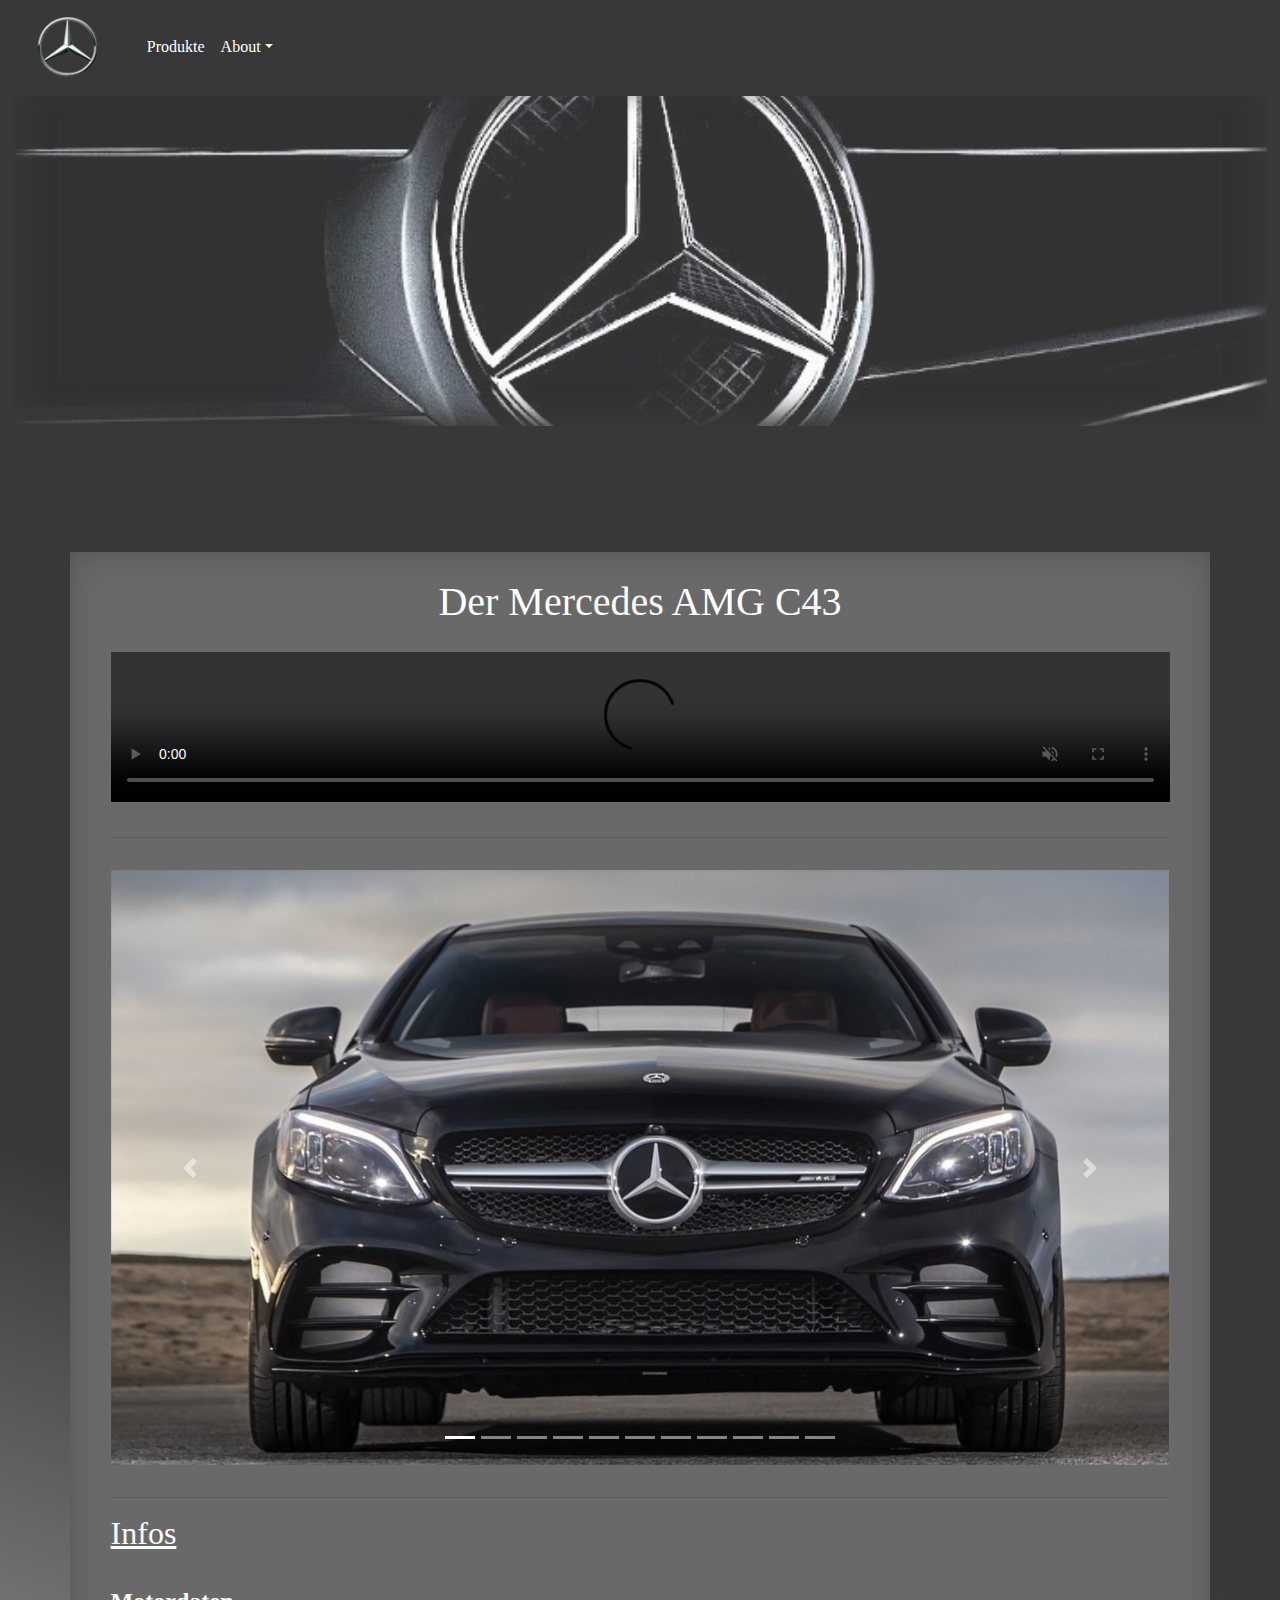
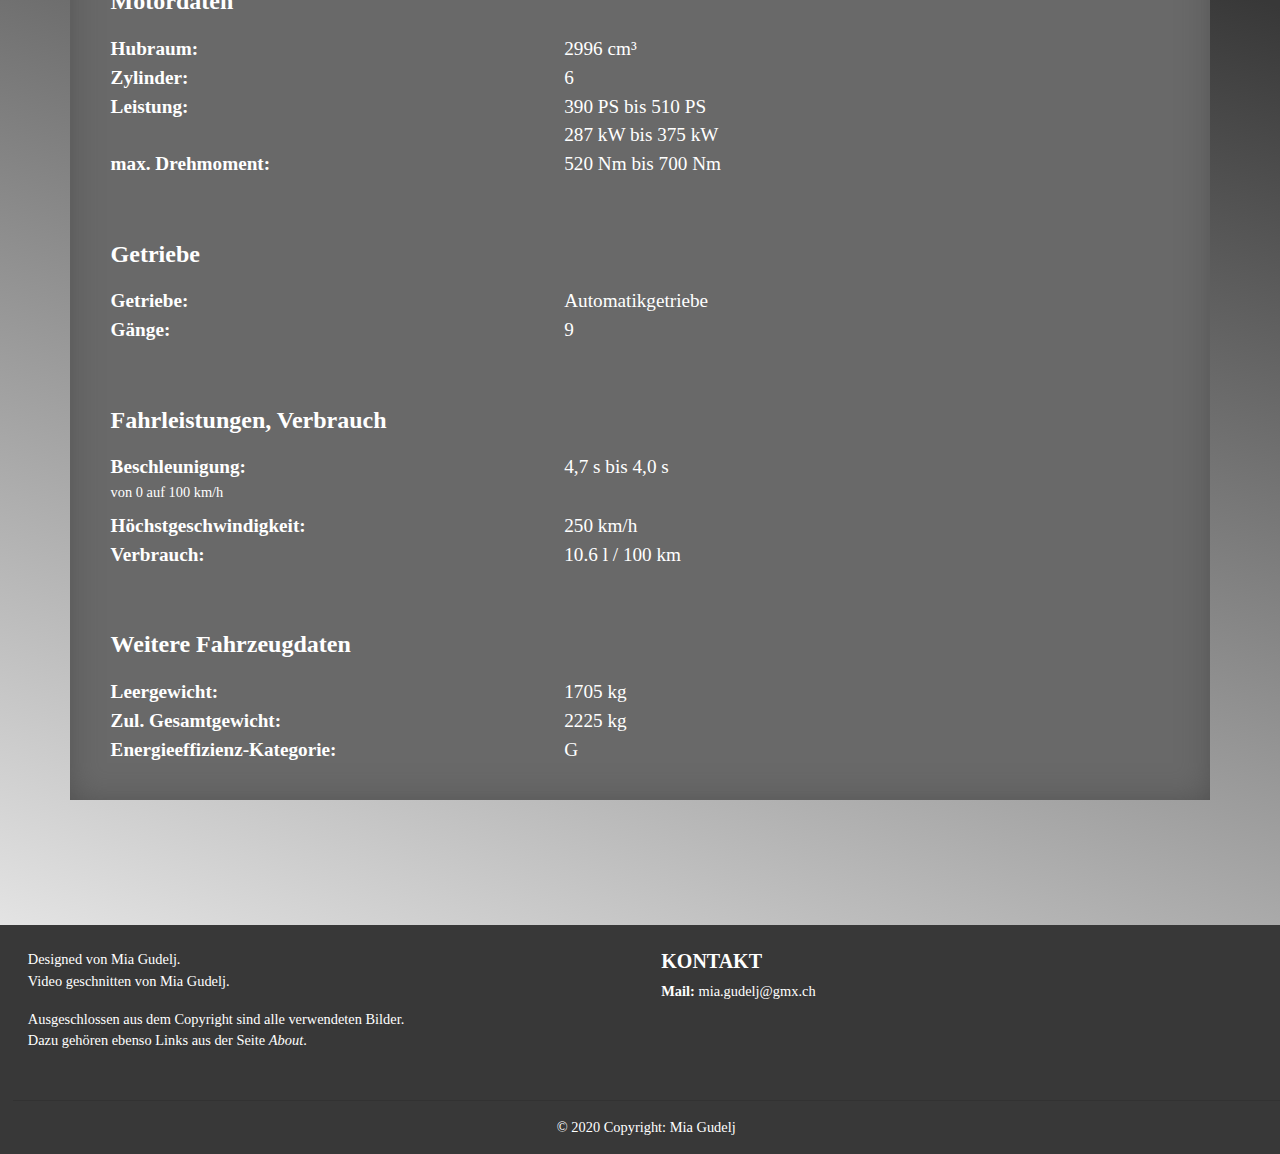
==== commit 1a3555c3: "Add files via upload" ====
--- a/index.html
+++ b/index.html
@@ -35,7 +35,11 @@
 				<!-- Collapse button -->
 				<button class="navbar-toggler" type="button" data-toggle="collapse" data-target="#basicExampleNav"
 				aria-controls="basicExampleNav" aria-expanded="false" aria-label="Toggle navigation">
-					<span class="navbar-toggler-icon"></span>
+					<span class="navbar-toggler-icon">
+						<div class="menu-bar"></div>
+						<div class="menu-bar"></div>
+						<div class="menu-bar"></div>
+					</span>
 				</button>
 
 				<!-- Collapsible content -->
@@ -175,35 +179,35 @@
 						</div>
 						<!-- details -->
 						<div class="row">
-							<div class="col-5">
+							<div class="col-sm-5">
 								<b>Hubraum:</b>
 							</div>
-							<div class="col-7">
+							<div class="col-sm-7">
 								2996 cm³
 							</div>
 						</div>
 						<div class="row">
-							<div class="col-5">
+							<div class="col-sm-5">
 								<b>Zylinder:</b>
 							</div>
-							<div class="col-7">
+							<div class="col-sm-7">
 								6
 							</div>
 						</div>
 						<div class="row">
-							<div class="col-5">
+							<div class="col-sm-5">
 								<b>Leistung:</b>
 							</div>
-							<div class="col-7">
+							<div class="col-sm-7">
 								390 PS bis 510 PS </br>
 								287 kW bis 375 kW
 							</div>
 						</div>
 						<div class="row">
-							<div class="col-5">
+							<div class="col-sm-5">
 								<b>max. Drehmoment:</b>
 							</div>
-							<div class="col-7">
+							<div class="col-sm-7">
 								520 Nm bis 700 Nm
 							</div>
 						</div>
@@ -222,18 +226,18 @@
 						</div>
 						<!-- details -->
 						<div class="row">
-							<div class="col-5">
+							<div class="col-sm-5">
 								<b>Getriebe:</b>
 							</div>
-							<div class="col-7">
+							<div class="col-sm-7">
 								Automatikgetriebe
 							</div>
 						</div>
 						<div class="row">
-							<div class="col-5">
+							<div class="col-sm-5">
 								<b>Gänge:</b>
 							</div>
-							<div class="col-7">
+							<div class="col-sm-7">
 								9
 							</div>
 						</div>
@@ -252,27 +256,27 @@
 						</div>
 						<!-- details -->
 						<div class="row">
-							<div class="col-5">
+							<div class="col-sm-5">
 								<b>Beschleunigung:</b>
 								<legend>von 0 auf 100 km/h</legend>
 							</div>
-							<div class="col-7">
+							<div class="col-sm-7">
 								4,7 s bis 4,0 s
 							</div>
 						</div>
 						<div class="row">
-							<div class="col-5">
+							<div class="col-sm-5">
 								<b>Höchstgeschwindigkeit:</b>
 							</div>
-							<div class="col-7">
+							<div class="col-sm-7">
 								250 km/h
 							</div>
 						</div>
 						<div class="row">
-							<div class="col-5">
+							<div class="col-sm-5">
 								<b>Verbrauch:</b>
 							</div>
-							<div class="col-7">
+							<div class="col-sm-7">
 								10.6 l / 100 km
 							</div>
 						</div>
@@ -291,26 +295,26 @@
 						</div>
 						<!-- details -->
 						<div class="row">
-							<div class="col-5">
+							<div class="col-sm-5">
 								<b>Leergewicht:</b>
 							</div>
-							<div class="col-7">
+							<div class="col-sm-7">
 								1705 kg
 							</div>
 						</div>
 						<div class="row">
-							<div class="col-5">
+							<div class="col-sm-5">
 								<b>Zul. Gesamtgewicht:</b>
 							</div>
-							<div class="col-7">
+							<div class="col-sm-7">
 								2225 kg
 							</div>
 						</div>
 						<div class="row">
-							<div class="col-5">
+							<div class="col-sm-5">
 								<b>Energieeffizienz-Kategorie:</b>
 							</div>
-							<div class="col-7">
+							<div class="col-sm-7">
 								G
 							</div>
 						</div>
@@ -331,7 +335,7 @@
 						</p>
 						<p>
 							Ausgeschlossen aus dem Copyright sind alle verwendeten Bilder. </br>
-							Dazu göhren ebenso Links aus der Seite 
+							Dazu gehören ebenso Links aus der Seite 
 							<i>About</i>.
 						</p>
 					</div>
--- a/style.css
+++ b/style.css
@@ -64,12 +64,15 @@
 /* home brand */
 .navbar-brand {
 	border-radius: 50% !important;
-	width: 6% !important;
+	width: 12vw !important;
+	max-width: 110px;
+	/* 55 px ist genug für kleinere Displays */
+	min-width: 55px;
 }
 
 /* navigation items  */
 .nav-item	{
-	border-right: solid gainsboro 1px !important;
+	/*border-right: solid gainsboro 1px !important;*/
 }
 .nav-item:hover	{
 	background-color: black;
@@ -93,6 +96,14 @@
 #active	{
 	border: solid lightgrey 3px !important;
 	border-radius: 12% !important;
+}
+
+/* Menubar wird mit drei divs dargestellt */
+.menu-bar {
+	 height: 5px;
+	width: 30px;
+  background-color: white;
+  margin: 4px 1px;
 }
 
 /* mercedes hintergrund */
@@ -131,11 +142,16 @@
 	background-color: #696969 !important;
 	margin: auto !important;
 	margin-top: 10% !important;
-	padding: 2% !important;
+	padding: 10px 10px 10px 10px;
 	/* innerer schatten für verlauf-effekt */
 	-webkit-box-shadow: inset 0px 0px 39px -10px rgba(71,71,71,1);
 	-moz-box-shadow: inset 0px 0px 39px -10px rgba(71,71,71,1);
 	box-shadow: inset 0px 0px 39px -10px rgba(71,71,71,1);
+}
+
+/* BILDER */
+.content{
+	margin: 2vw 2vw 2vw 2vw;
 }
 
 .col, .col-1, .col-2, .col-3, .col-4,
@@ -254,4 +270,8 @@
 	width: 100%;
 	margin-left: auto;
 	margin-right: auto;
+}
+
+.font-size-18pt {
+	font-size: 18pt;
 }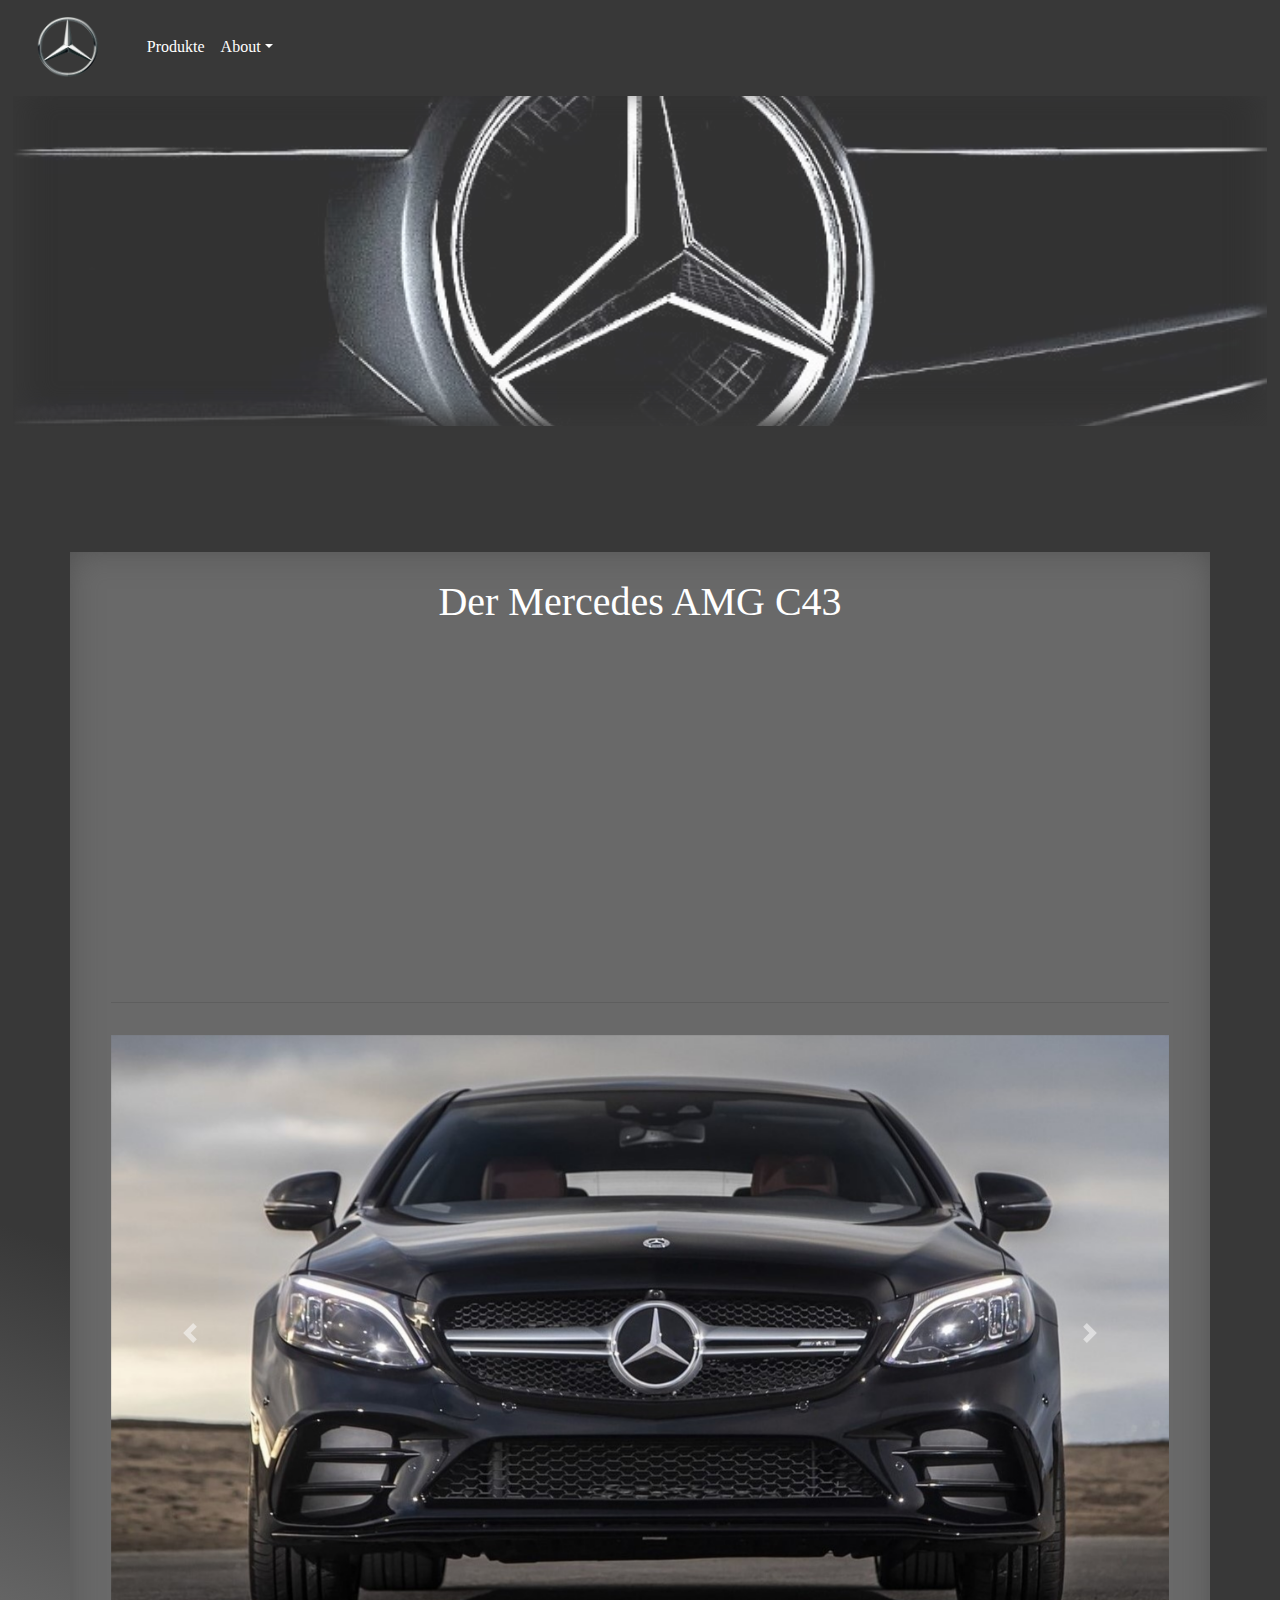
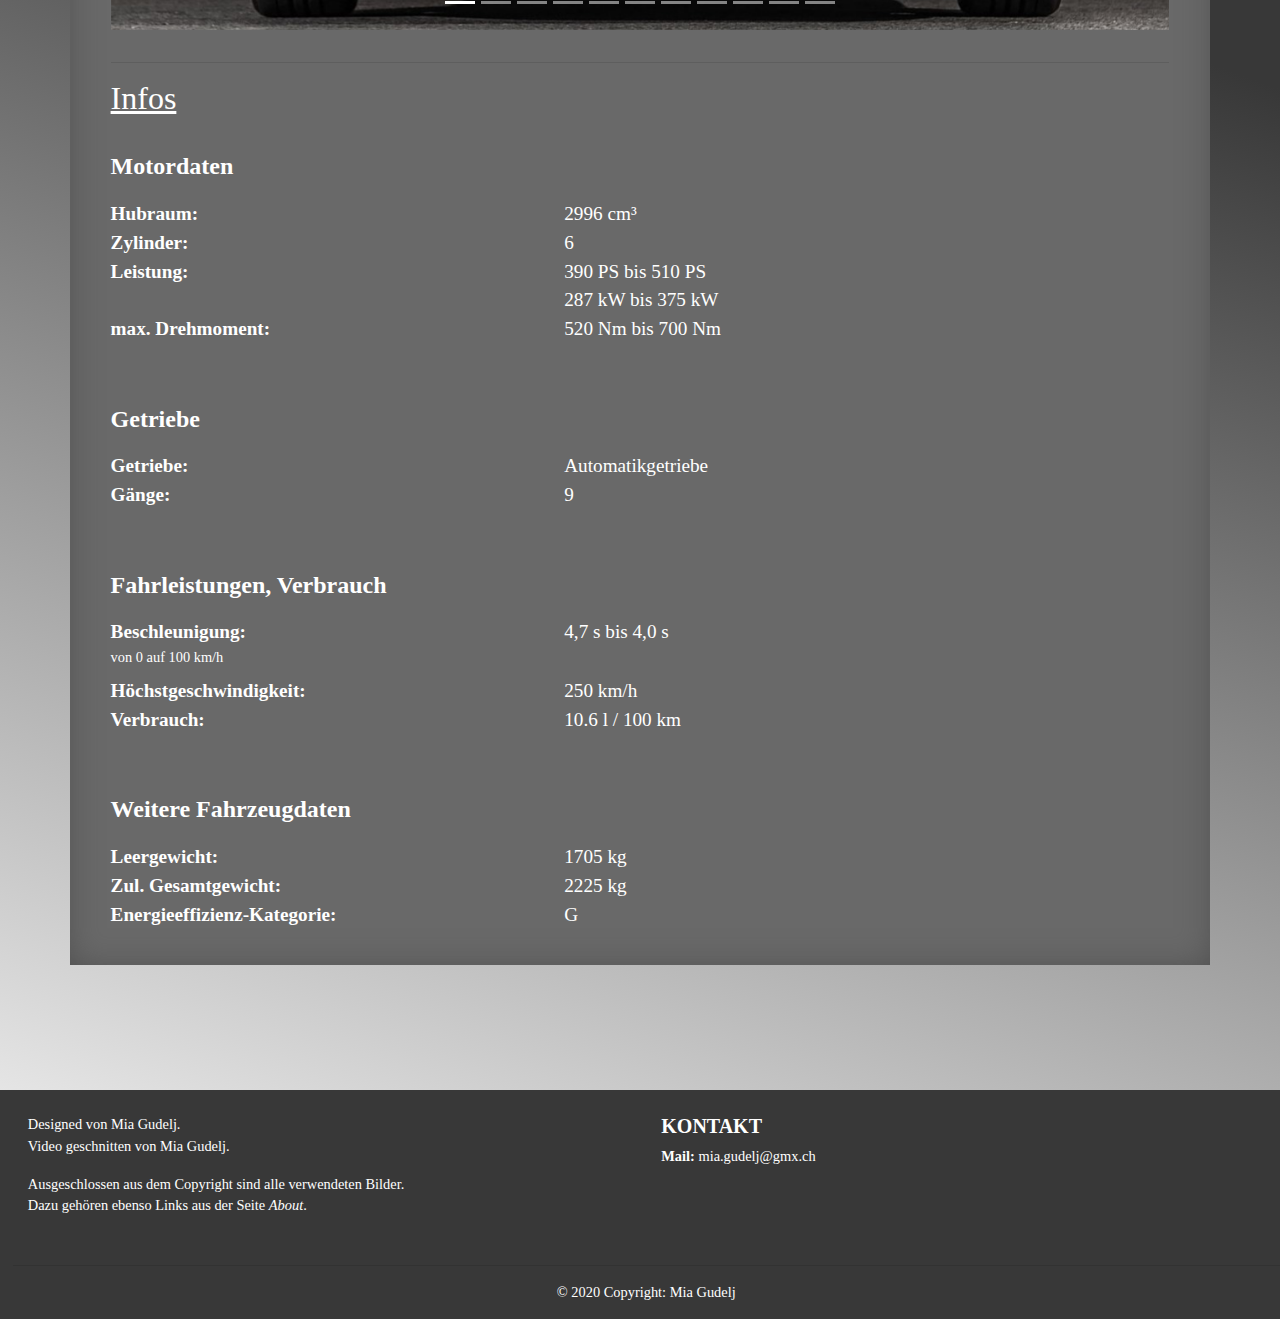
==== commit 452d446f: "inserted iframe for yt video" ====
--- a/index.html
+++ b/index.html
@@ -83,10 +83,8 @@
 					<!-- Video -->
 					<div class="row">
 						<div class="col-12">
-							<video autoplay muted controls>
-								<source src="video/test.mp4" alt="mercedes" type="video/mp4">
-								Your browser does not support the video tag. 
-							</video>
+							<iframe width="100%" height="315" src="https://www.youtube.com/embed/D2BxamZj2n0" frameborder="0" allow="accelerometer; autoplay; encrypted-media; gyroscope; picture-in-picture" allowfullscreen></iframe>
+
 						</div>
 					</div>
 					<hr/>
@@ -357,4 +355,4 @@
 			</div>
 		</footer>
 	</body>
-</html>+</html>
